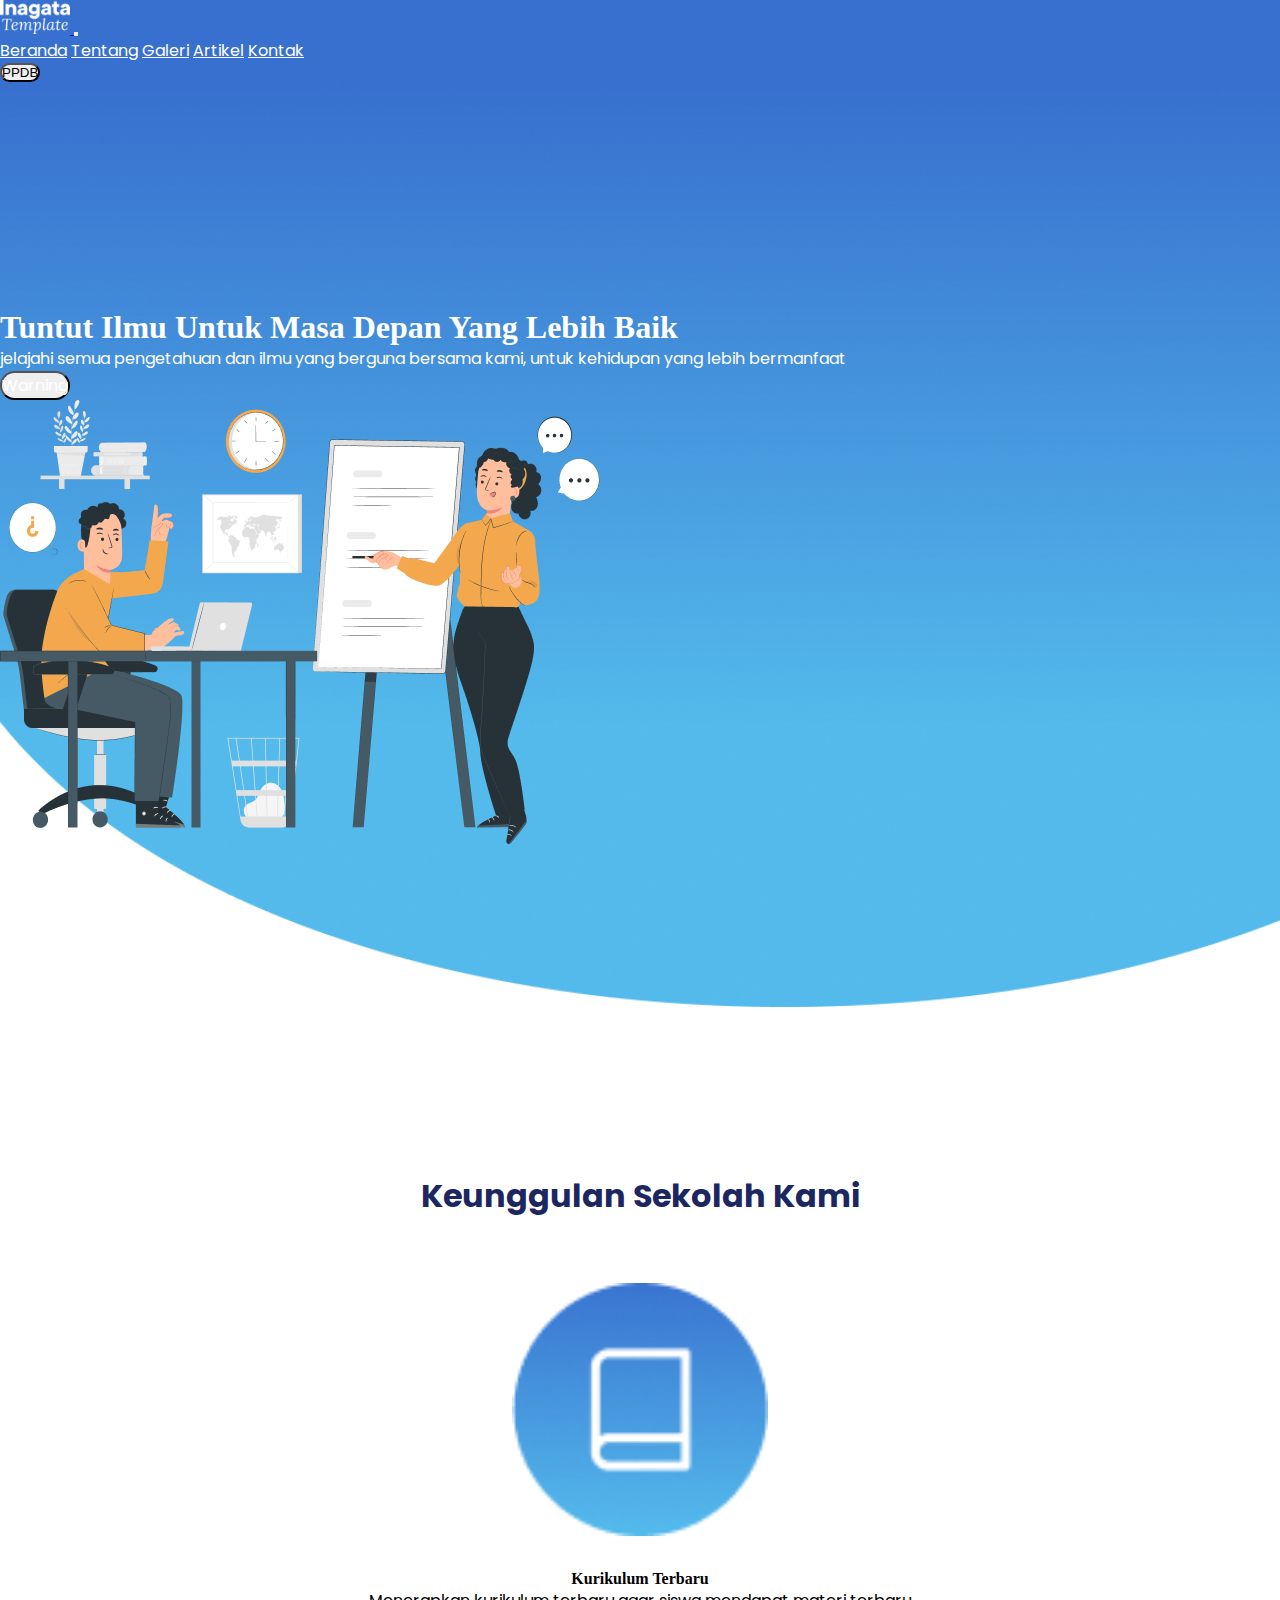
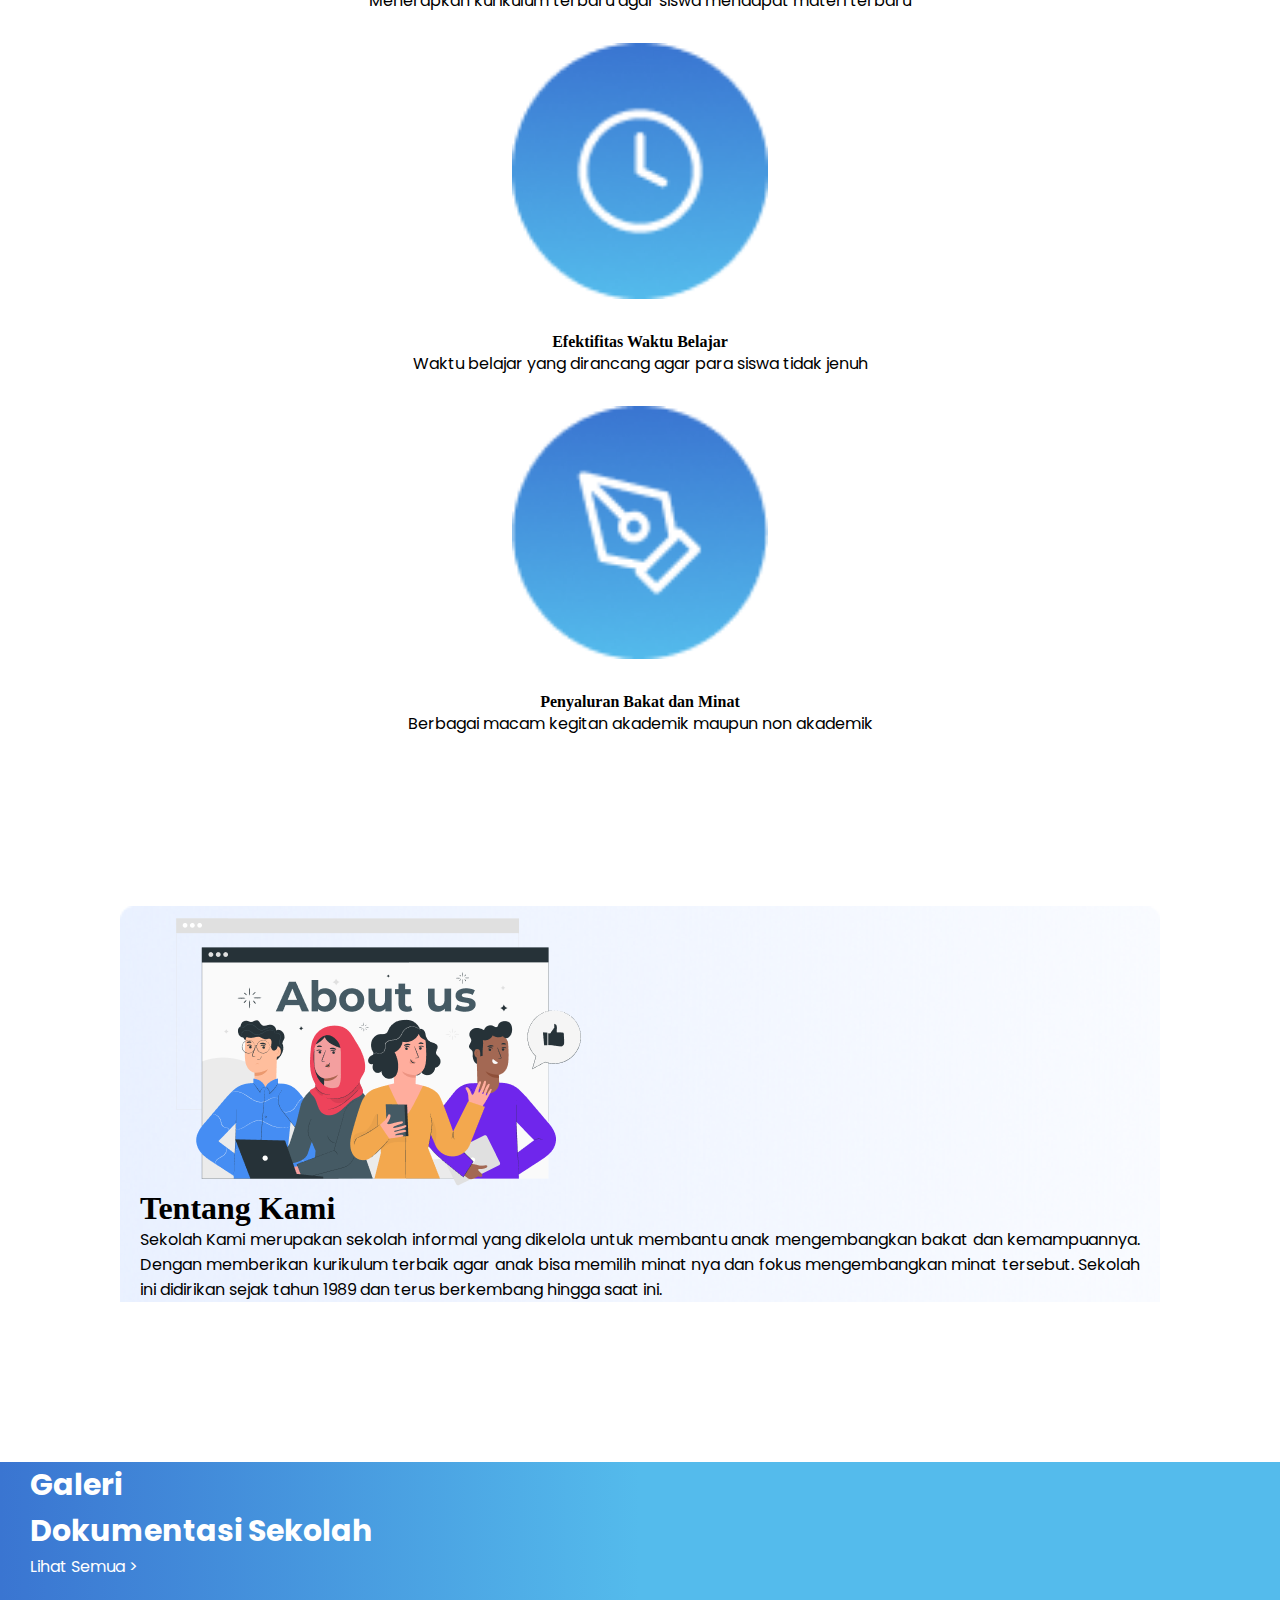
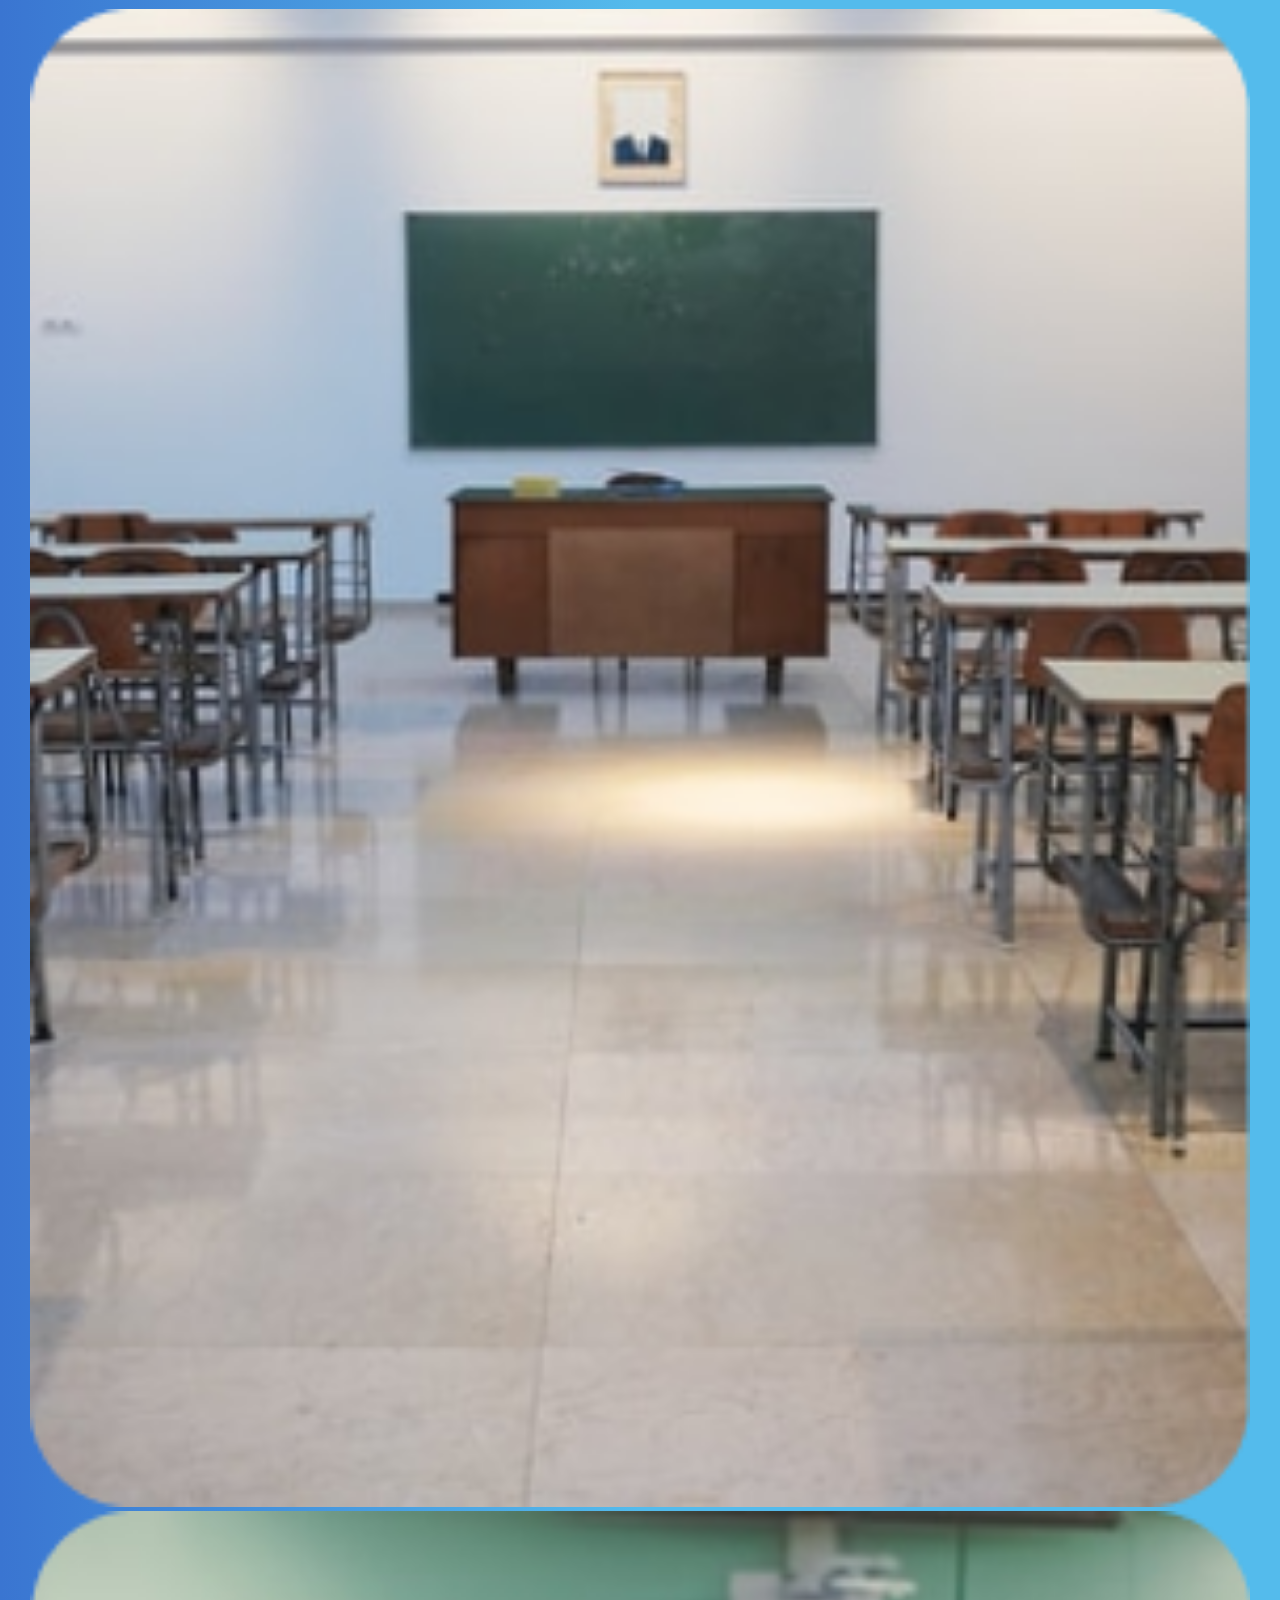
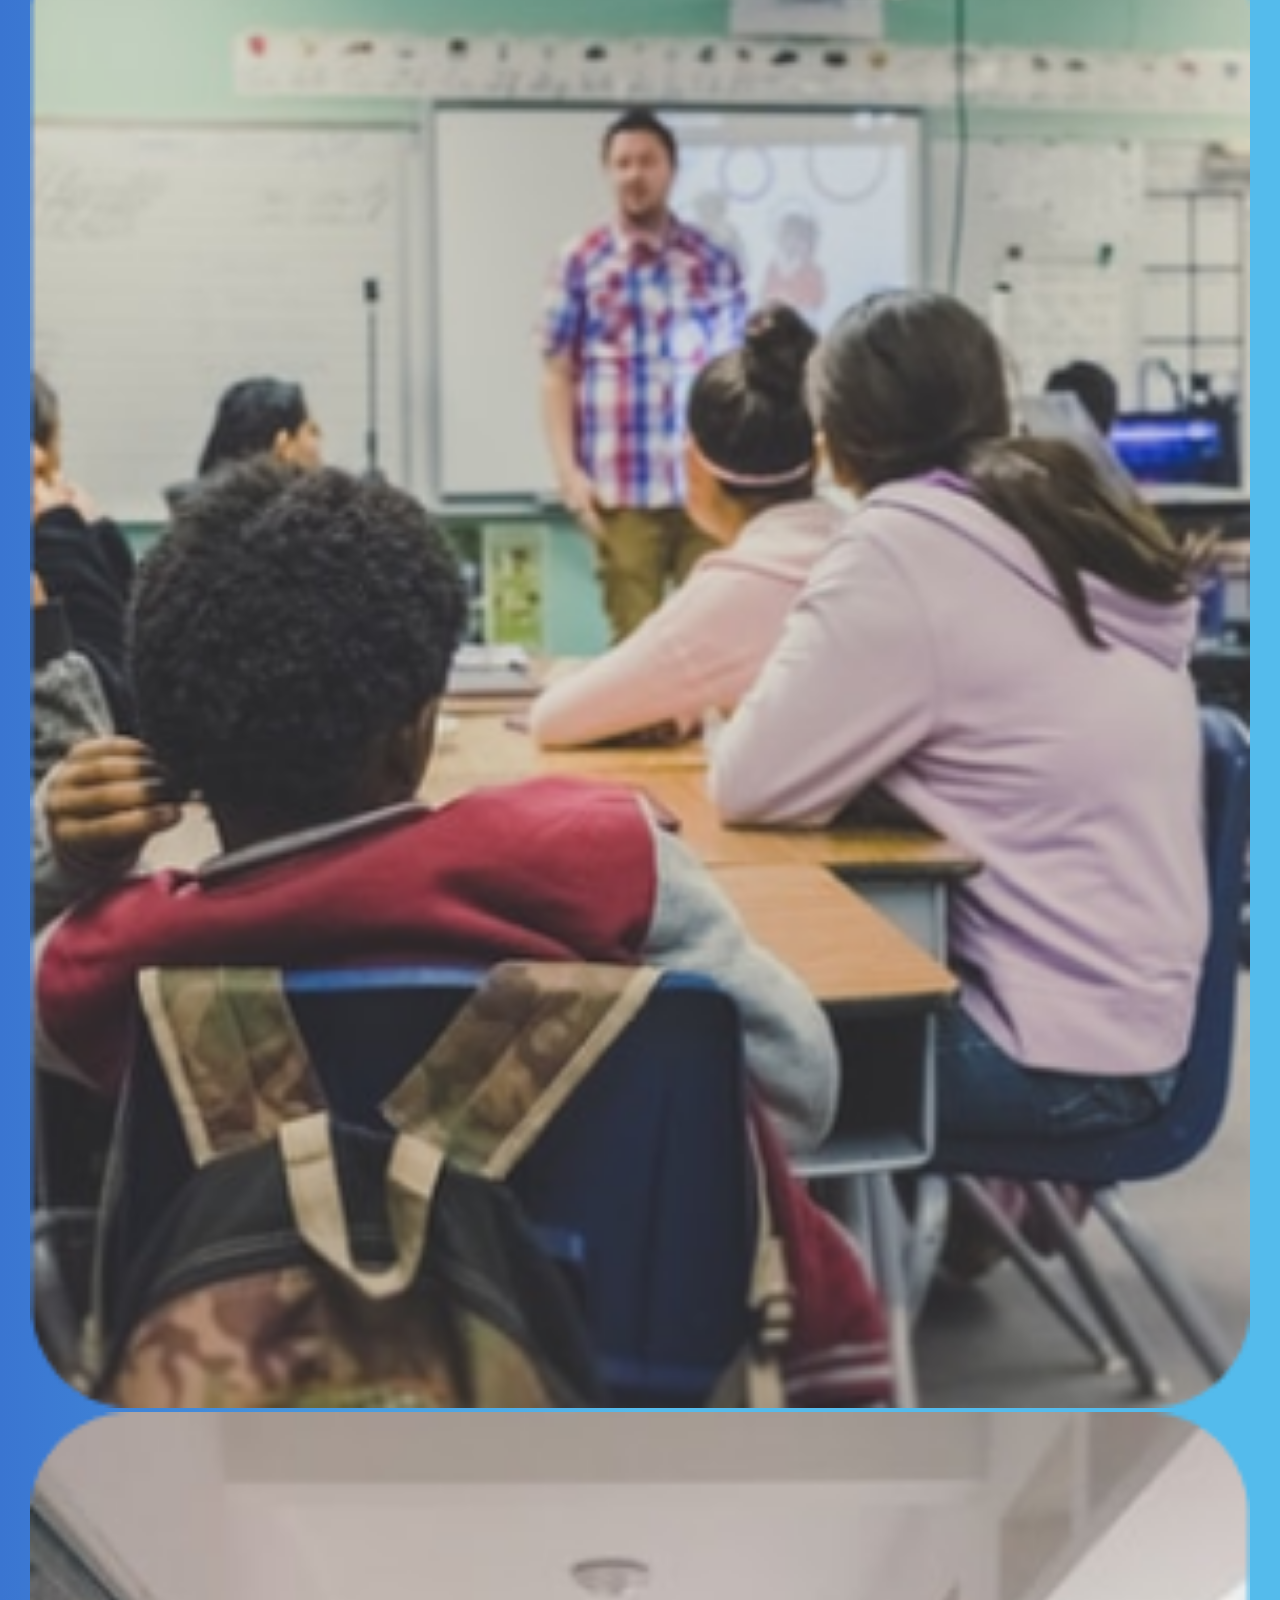
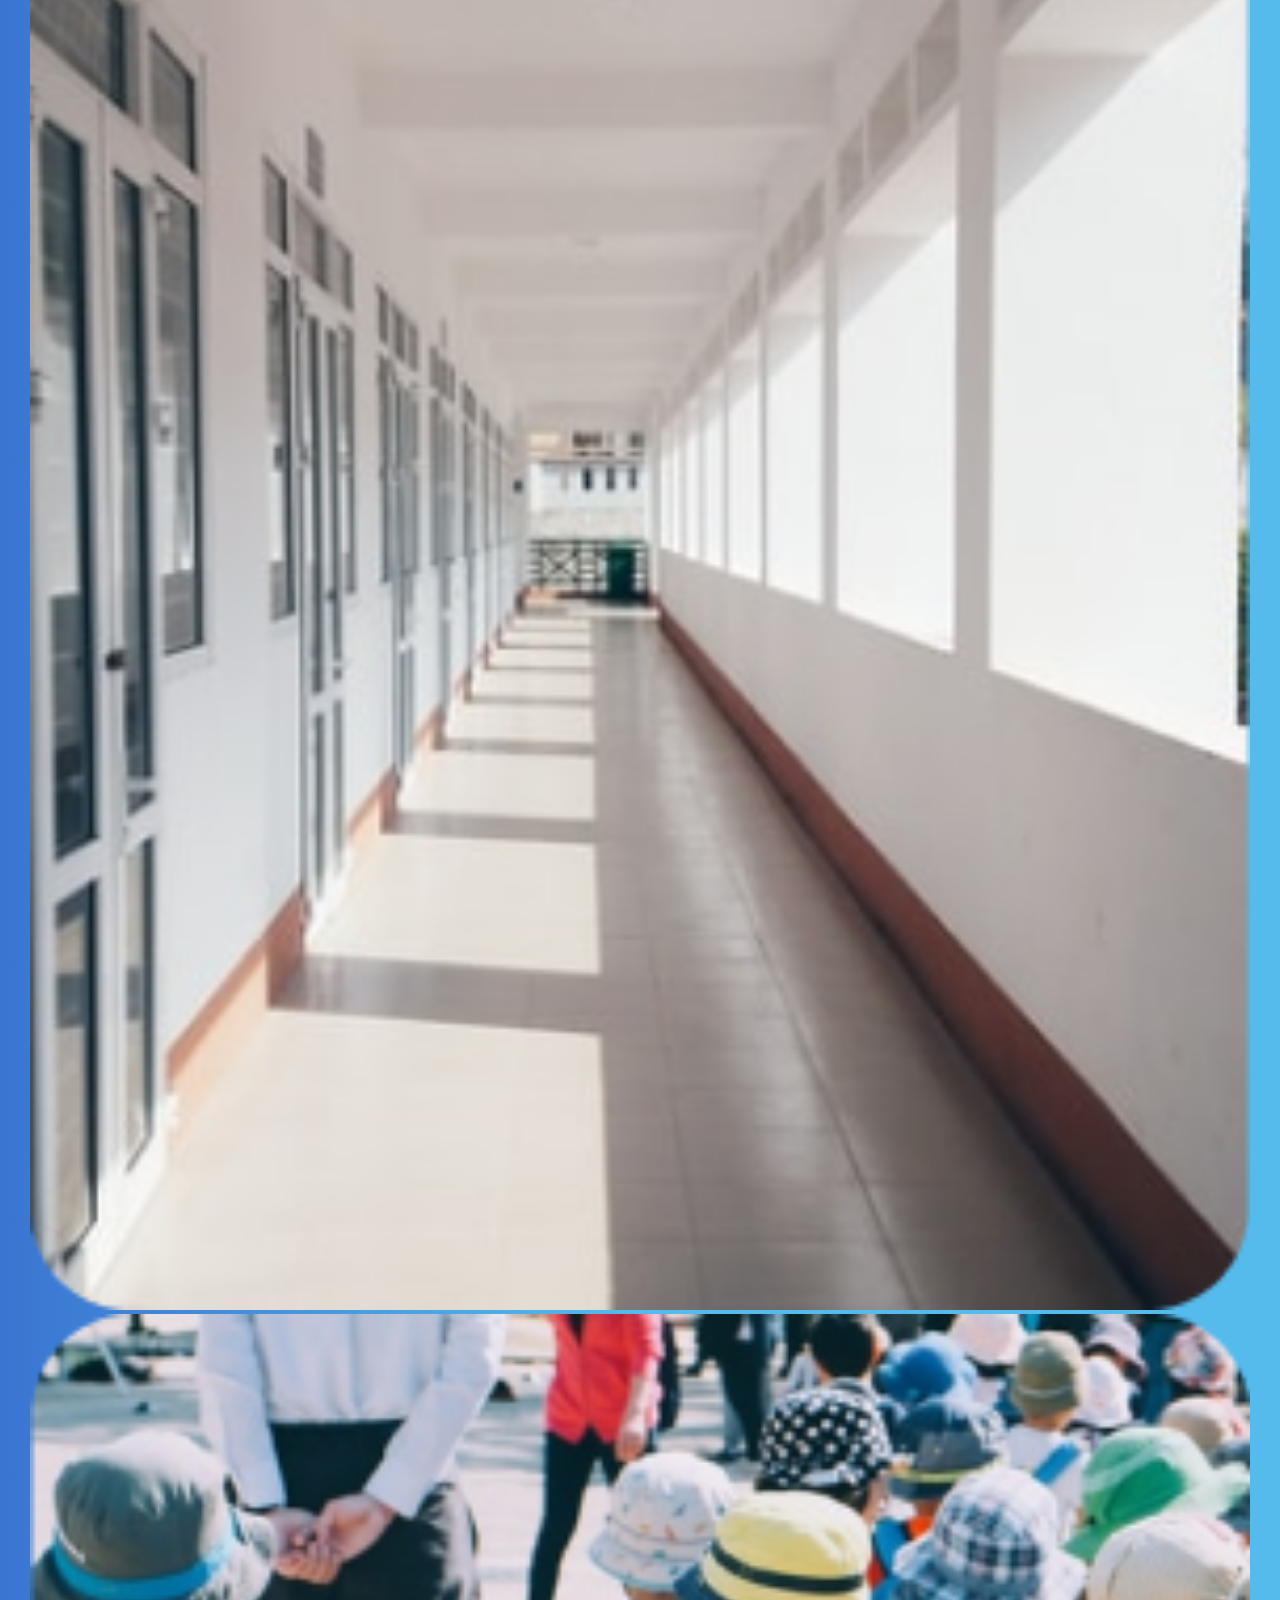
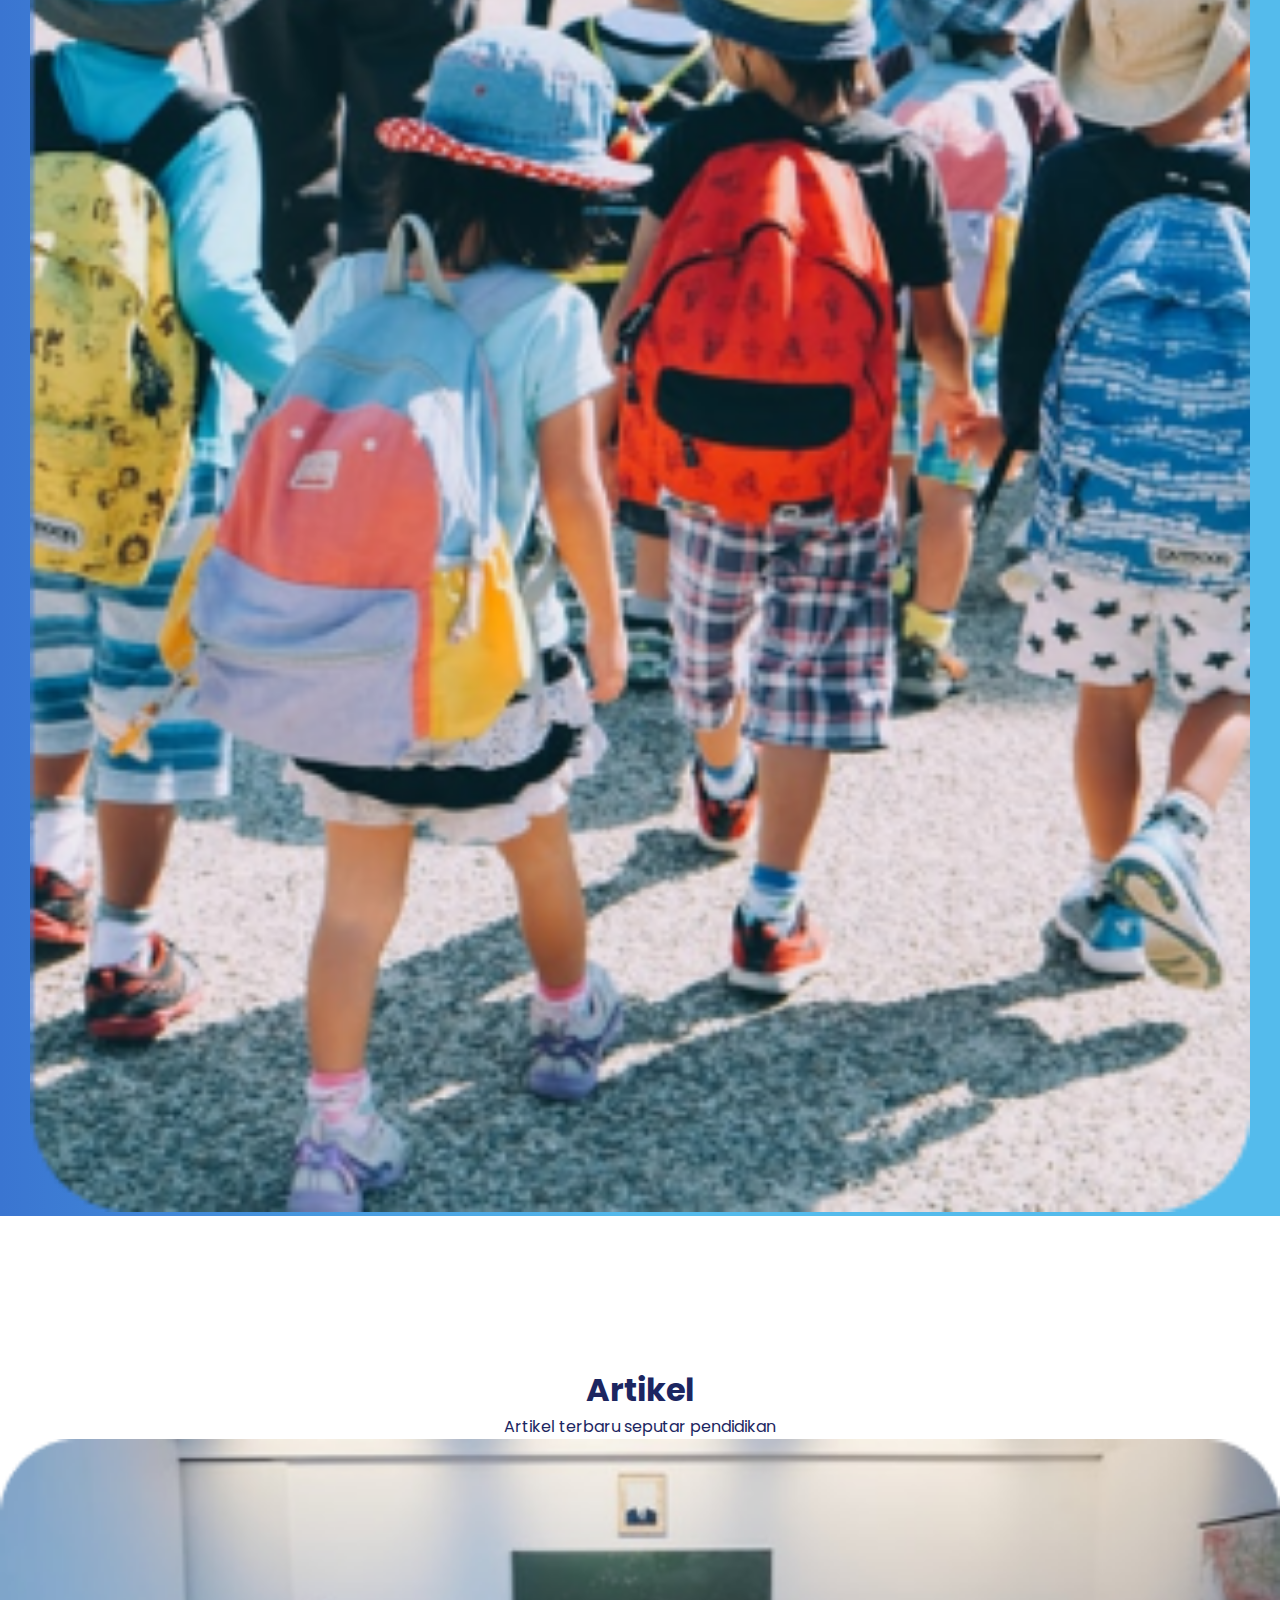
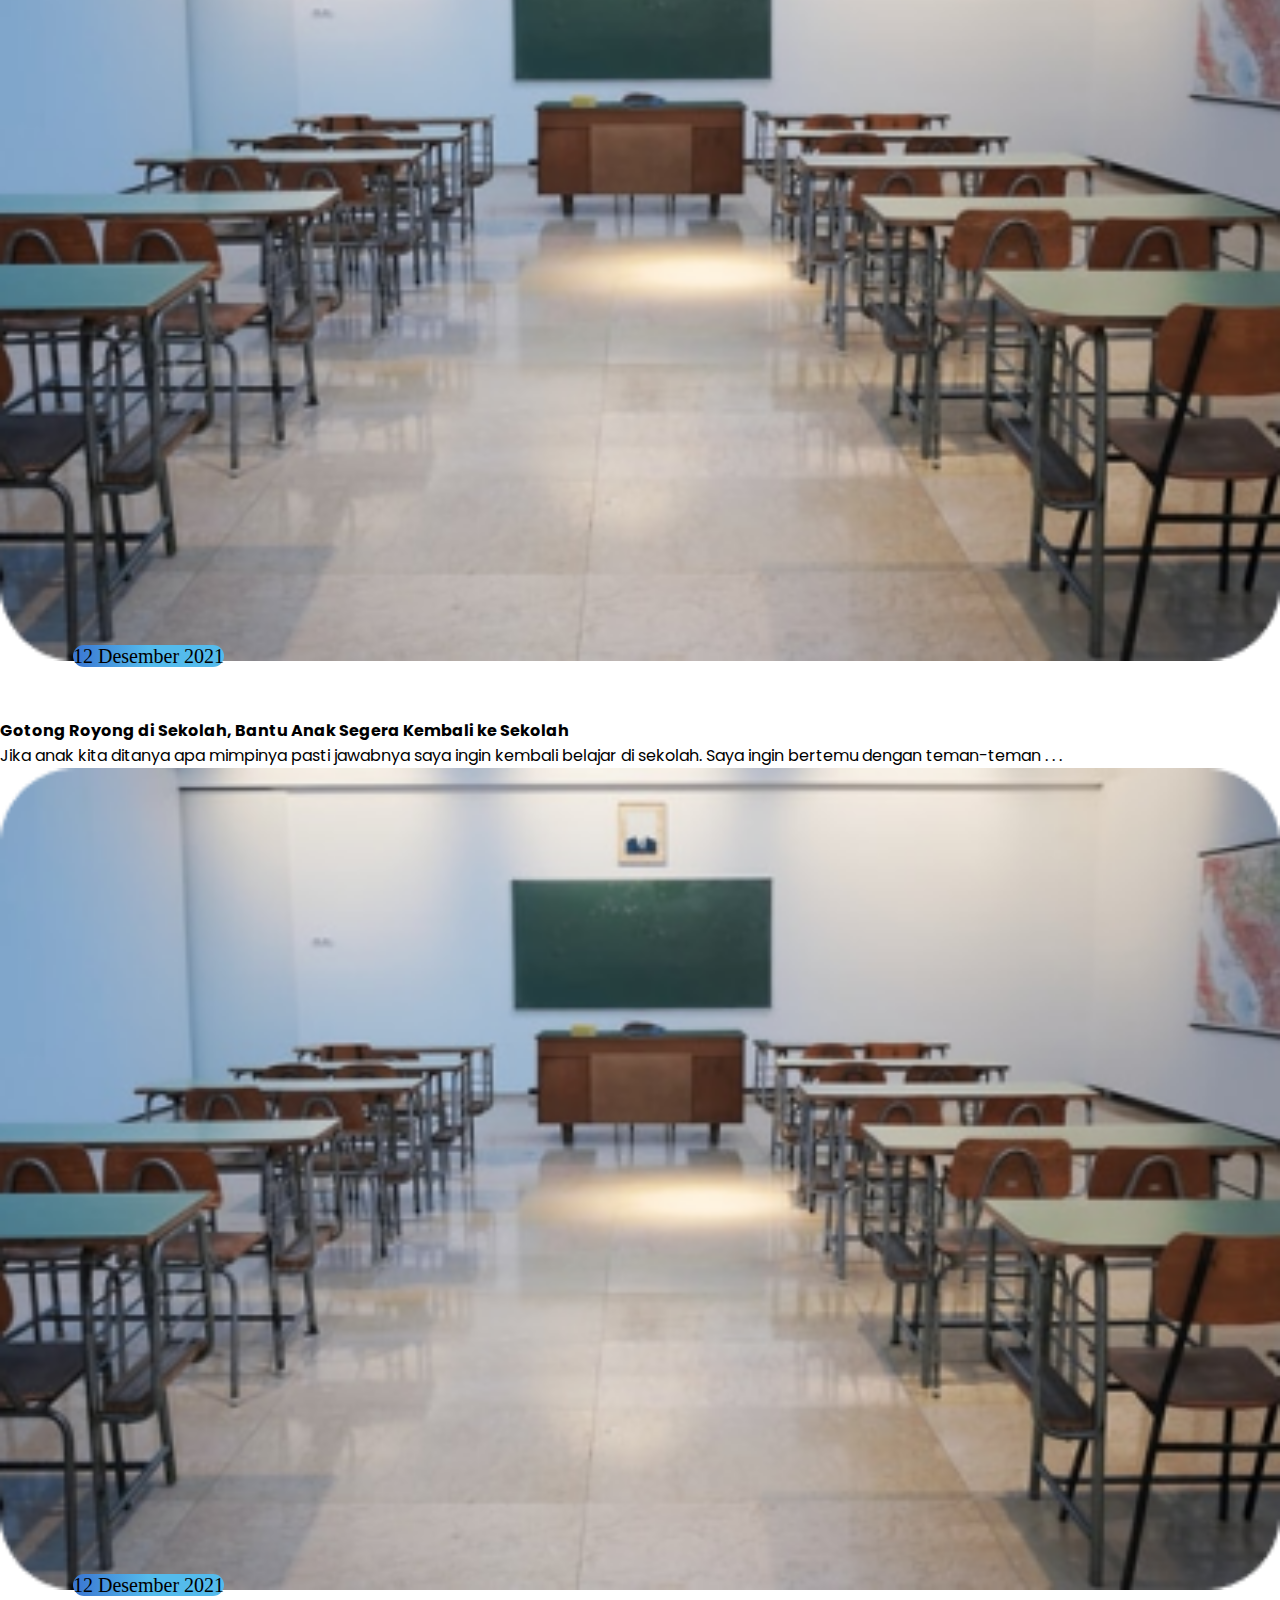
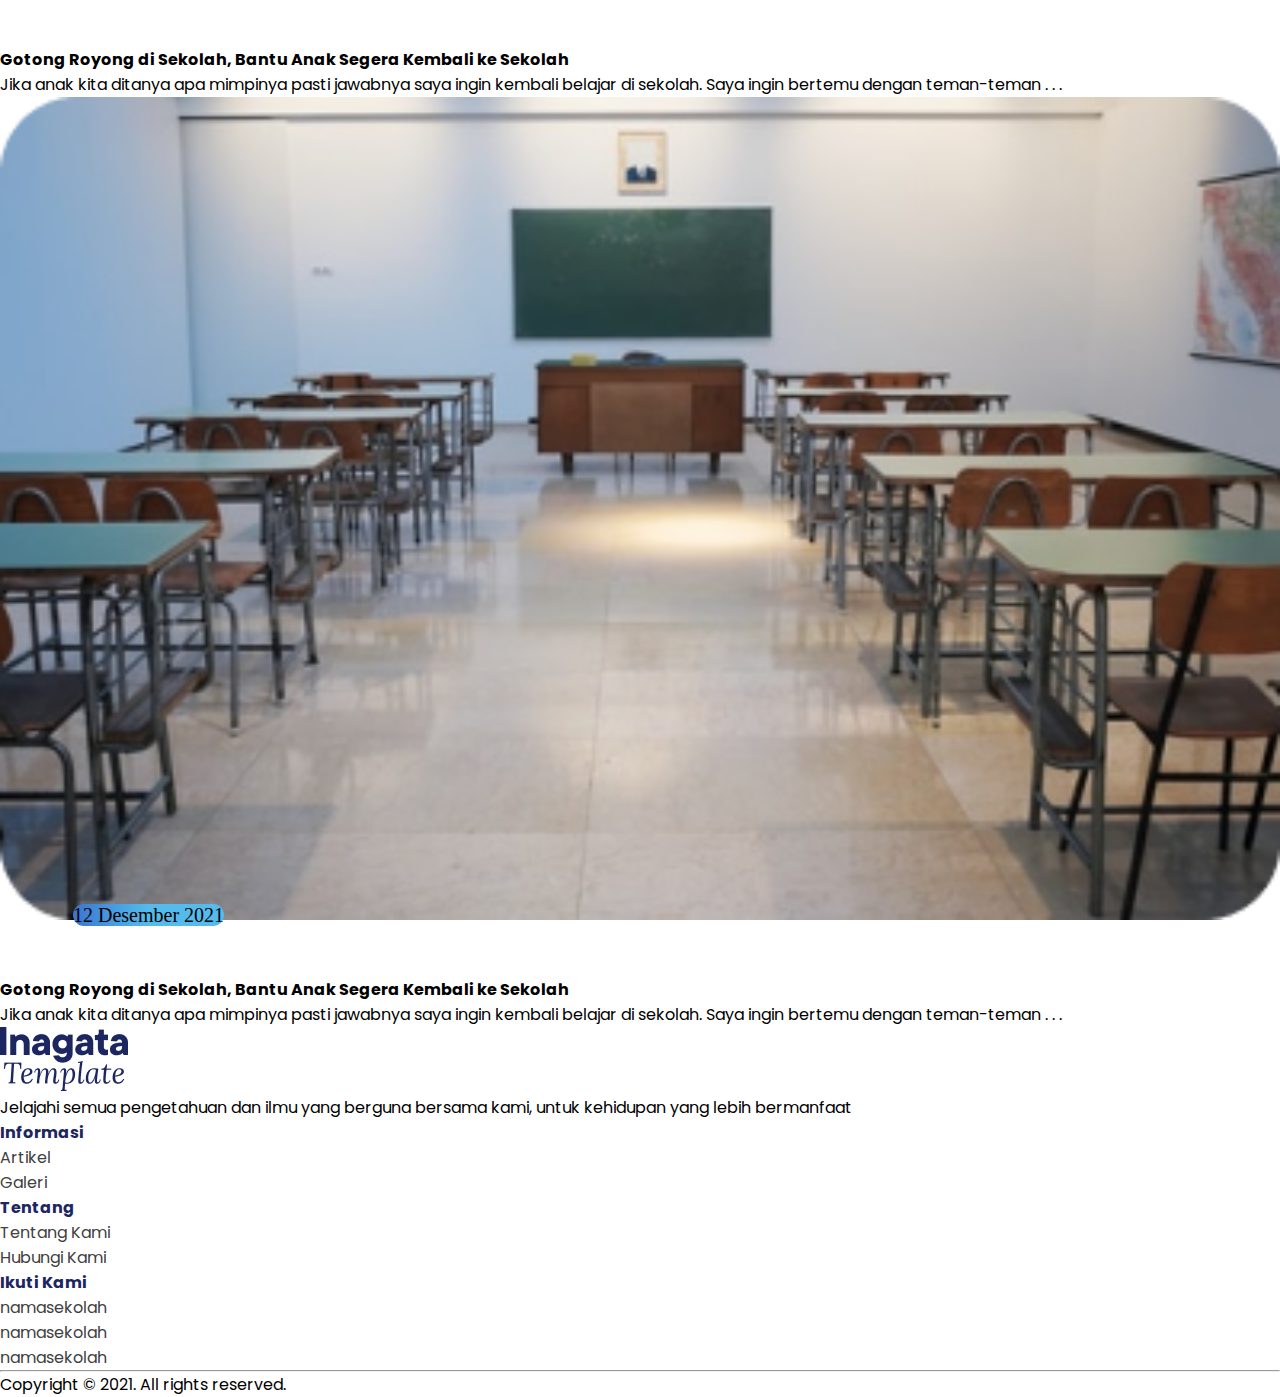
==== index.html @ 7f814ab6 "Add files via upload" ====
<!doctype html>
<html lang="en">
  <head>
    <meta charset="utf-8">
    <meta name="viewport" content="width=device-width, initial-scale=1">
    <title>Slicing 1</title>
    <link href="https://cdn.jsdelivr.net/npm/bootstrap@5.2.2/dist/css/bootstrap.min.css" rel="stylesheet" integrity="sha384-Zenh87qX5JnK2Jl0vWa8Ck2rdkQ2Bzep5IDxbcnCeuOxjzrPF/et3URy9Bv1WTRi" crossorigin="anonymous">
    <link rel="stylesheet" href="assets/css/beranda.css">
  </head>
  <body>
        <nav class="navbar navbar-expand-lg fixed-top">
            <div class="container">
              <a class="navbar-brand" href="#">
                <img src="assets/image/Vector.png" alt="Bootstrap" width="70" height="34">
              </a>
              <button class="navbar-toggler" type="button" data-bs-toggle="collapse" data-bs-target="#navbarNavAltMarkup" aria-controls="navbarNavAltMarkup" aria-expanded="false" aria-label="Toggle navigation">
                <span class="navbar-toggler-icon"></span>
              </button>
              <div class="collapse navbar-collapse mx-auto order-0" id="navbarNavAltMarkup">
                <div class="navbar-nav mx-auto">
                  <a class="nav-link" href="index.html">Beranda</a>
                  <a class="nav-link" href="tentang.html">Tentang</a>
                  <a class="nav-link" href="galeri.html">Galeri</a>
                  <a class="nav-link" href="artikel.html">Artikel</a>
                  <a class="nav-link" href="kontak.html">Kontak</a>
                </div>
                <button type="button" class="btn btn-outline-light">PPDB</button>
              </div>
            </div>
          </nav>
          
          <!-- banner image -->
        <div class="banner-image w-200 vh-150 d-flex justify-content-center align-item-center">
            <div class="content text-center">
                <div class="container text-center">
                    <div class="row">
                      <div class="col">
                        <div class="text">
                          <h1>Tuntut Ilmu Untuk Masa Depan Yang Lebih Baik</h1>
                          <p>jelajahi semua pengetahuan dan ilmu yang berguna bersama kami, untuk kehidupan yang lebih bermanfaat</p>
                        </div>
                        <button type="button" class="btn btn-warning">Warning</button>
                      </div>
                      <div class="col">
                        <img src="assets/image/pana.png" alt="">
                      </div>
                    </div>
                  </div>
            </div>
        </div>

        <!-- keunggulan  -->
        <section class="keunggulan" id="#keunggulan">
            <div class="container">
              <div class="text">
                <h1>Keunggulan Sekolah Kami </h1>
              </div>
              <div class="row">
                <div class="col-4">
                  <img src="assets/image/Frame 18.png" alt="">
                  <h4>Kurikulum Terbaru</h4>
                  <p>Menerapkan kurikulum terbaru agar siswa mendapat materi terbaru </p>
                </div>
                <div class="col-4">
                  <img src="assets/image/Frame 16.png" alt="">
                  <h4>Efektifitas Waktu Belajar</h4>
                  <p>Waktu belajar yang dirancang agar para siswa tidak jenuh</p>
                </div>
                <div class="col-4">
                  <img src="assets/image/Frame 15.png" alt="">
                  <h4>Penyaluran Bakat dan Minat</h4>
                  <p>Berbagai macam kegitan akademik maupun non akademik </p>
                </div>
              </div>
            </div>
          </section>

          <!-- tentang -->
          <section class="tentang">
            <div class="container">
                <div class="card">
                    <div class="card-body">
                      <div class="row">
                        <div class="col">
                            <img src="assets/image/pana2.png" alt="">
                        </div>
                        <div class="col">
                            <h1>Tentang Kami</h1>
                            <p>Sekolah Kami merupakan sekolah informal yang dikelola untuk membantu anak mengembangkan bakat dan kemampuannya. Dengan memberikan kurikulum terbaik agar anak bisa memilih minat nya dan fokus mengembangkan minat tersebut. Sekolah ini didirikan sejak tahun 1989 dan terus berkembang hingga saat ini.</p>
                        </div>
                      </div>
                    </div>
                  </div>
                </div>
            </div>
          </section>

          <!-- galeri -->
          <section class="galeri">
            <div class="card">
              <div class="card-body">
                <div class="container">
                  <div class="row">
                <h1>Galeri</h1>
                  <div class="col-auto me-auto"><h2>Dokumentasi Sekolah</h2></div>
                <div class="col-auto"><a href="#">Lihat Semua ></a></div>
              </div>
                  <div class="row">
                  <div class="col-3">
                    <div class="card-box">
                      <img src="assets/image/photo1.png" alt="">
                    </div>
                  </div>
                  <div class="col-3">
                    <div class="card-box">
                      <img src="assets/image/photo2.png" alt="">
                    </div>
                  </div>
                  <div class="col-3">
                    <div class="card-box">
                      <img src="assets/image/photo3.png" alt="">
                    </div>
                  </div>
                  <div class="col-3">
                    <div class="card-box">
                      <img src="assets/image/photo4.png" alt="">
                    </div>
                  </div>
                </div>
              </div>
            </div>
          </section>

          <!-- artikel -->
          <section class="artikel">
            <div class="card">
              <div class="card-body">
                <div class="text">
                  <h1>Artikel</h1>
                  <p>Artikel terbaru seputar pendidikan</p>
                </div>
                <div class="container text-left">
                  <div class="row align-items-start">
                    <div class="col">
                      <img src="assets/image/sekolah.png" alt="">
                      <span class="badge">12 Desember 2021</span>
                      <h4>Gotong Royong di Sekolah, Bantu Anak Segera Kembali ke Sekolah</h4>
                      <p>Jika anak kita ditanya apa mimpinya pasti jawabnya saya ingin kembali belajar di sekolah. Saya ingin bertemu dengan teman-teman . . .</p>
                    </div>
                    <div class="col">
                      <img src="assets/image/sekolah.png" alt="">
                      <span class="badge">12 Desember 2021</span>
                      <h4>Gotong Royong di Sekolah, Bantu Anak Segera Kembali ke Sekolah</h4>
                      <p>Jika anak kita ditanya apa mimpinya pasti jawabnya saya ingin kembali belajar di sekolah. Saya ingin bertemu dengan teman-teman . . .</p>
                    </div>
                    <div class="col">
                      <img src="assets/image/sekolah.png" alt="">
                      <span class="badge">12 Desember 2021</span>
                      <h4>Gotong Royong di Sekolah, Bantu Anak Segera Kembali ke Sekolah</h4>
                      <p>Jika anak kita ditanya apa mimpinya pasti jawabnya saya ingin kembali belajar di sekolah. Saya ingin bertemu dengan teman-teman . . .</p>
                    </div>
                  </div>
                </div>
              </div>
            </div>
          </section>

          <!-- footer -->
          <footer class="bd-footer py-4 py-md-5 mt-5 bg-light">
            <div class="container py-4 py-md-5 px-4 px-md-3">
              <div class="row">
                <div class="col-lg-3 mb-3">
                  <a class="d-inline-flex align-items-center mb-2 link-dark text-decoration-none" href="/" aria-label="Bootstrap">
                    <img src="assets/image/Vector2.png" alt="">
                  </a>
                  <p>Jelajahi semua pengetahuan dan ilmu yang berguna bersama kami, untuk kehidupan yang lebih bermanfaat</p>
                </div>
                <div class="col-md-2 col-lg-2 col-xl-2 mx-auto mt-3">
                  <h4 class="mb-4 font-weight-bold" style="font-family: 'Poppins', sans-serif;  color: #1C2661;">Informasi</h4>
                  <p>
                    <a href="berita.html" class="text" style="text-decoration: none; color: #404040;">Artikel</a>
                  </p>
                  <p>
                    <a href="galery.html" class="text" style="text-decoration: none; color: #404040;">Galeri</a>
                  </p>
                </div>
                <div class="col-md-2 col-lg-2 col-xl-2 mx-auto mt-3">
                  <h4 class="mb-4 font-weight-bold" style="font-family: 'Poppins', sans-serif;  color: #1C2661;">Tentang</h4>
                  <p>
                    <a href="tentang_kita.html" class="text" style="text-decoration: none; color: #404040;">Tentang Kami</a>
                  </p>
                  <p>
                    <a href="kontak.html" class="text" style="text-decoration: none; color: #404040;">Hubungi Kami</a>
                  </p>
                </div>
                <div class="col-md-4 col-lg-3 col-xl-3 mx-auto mt-3">
                  <h4 class="mb-4 font-weight-bold" style="font-family: 'Poppins', sans-serif;  color: #1C2661;">Ikuti Kami</h4>
                  <p>
                    <a href="kontak.html" class="text" style="text-decoration: none; color: #404040;"><i class="fa-brands fa-facebook-f"></i>namasekolah</a>
                  </p>
                  <p>
                    <a href="kontak.html" class="text" style="text-decoration: none; color: #404040;">namasekolah</a>
                  </p>
                  <p>
                    <a href="kontak.html" class="text" style="text-decoration: none; color: #404040;">namasekolah</a>
                  </p>
                  
                </div>
                <hr class="mb-3">
                <div class="row d-flex justify-content-center text-center">
                  <div>
                    <p>Copyright © <span class="far fa-copyright"></span><span> 2021. All rights reserved. </span></p>
                  </div>
                </div>
              </div>
          </footer>





    <script src="https://cdn.jsdelivr.net/npm/bootstrap@5.2.2/dist/js/bootstrap.bundle.min.js" integrity="sha384-OERcA2EqjJCMA+/3y+gxIOqMEjwtxJY7qPCqsdltbNJuaOe923+mo//f6V8Qbsw3" crossorigin="anonymous"></script>
  </body>
</html>
---- assets/css/beranda.css ----
@import url('https://fonts.googleapis.com/css2?family=Poppins&display=swap');
@import url('https://fonts.googleapis.com/css2?family=Poppins:wght@500&display=swap');

* {
    margin: 0;
    padding: 0;
}

.navbar {
    background-color: #3870CF;
}

.navbar-nav a {
    color: white;
    font-family: 'Poppins', sans-serif;
}

.btn {
    border-radius: 23px;
}

.banner-image {
    background-image: url(../image/banner.png);
    background-size: cover;
}

.banner-image .content {
    padding: 227px 0 158px;
}

.banner-image .content .row {
    color: white;
    text-align: left;
}

.banner-image .content .row .btn {
    font-size: medium;
    font-family: 'Poppins', sans-serif;
    color: white;
}

.keunggulan {
    padding: 150px 0px 150px;
}

.keunggulan .text {
    text-align: center;
    color: #1C2661;
    font-weight: 500;
    font-family: 'Poppins', sans-serif;
    padding: 15px 0px 33px;
}

.keunggulan .row .col-4 {
    text-align: center;
}

.keunggulan .row .col-4 img {
    margin: 30px;
    width: 20%;
}

.tentang .card {
    background-image: url(../image/Rectangle2.png);
    background-size: cover;
    border: none;
    margin: 0px 120px 100px;
}

.tentang .row {
    margin: 20px;
}

.tentang .row .col img {
    margin: 0px 36px 0px;
}

.tentang .row .col p {
    text-align: justify;
}

.galeri {
    background: linear-gradient(to right, #3A75D1, #54BBEC, #54BBEC); 
    margin-top: 10em;
}

.galeri .row h1, h2 {
    color: #ffffff;
    font-family: 'Poppins', sans-serif;
    font-size: 30px;
}

.galeri .row a {
    text-decoration: none;
    font-family: 'Poppins', sans-serif;
    color: #ffffff;
}

.galeri .row a:hover {
    color: #1C2661;
}

.galeri .row {
    margin: 30px;
}

.galeri .row .col-3 img {
    width: 100%;
}

.galeri .card-box img:hover {
    transform: scale(1.1);
}

.galeri .card {
    background: none;
}

.artikel {
    margin: 150px 0px 0px;
}

.artikel .card {
    border: none;
}

.artikel .text {
    text-align: center;
    color: #1C2661;
    font-family: 'Poppins', sans-serif;
}

.artikel .row .col img {
    width: 100%;
    margin: 0px 0px 30px;
}

.artikel .row .col h4, p {
    font-family: 'Poppins', sans-serif;
}

.artikel .row .badge {
    background: linear-gradient(to right, #3A75D1, #54BBEC, #54BBEC); 
    border-radius: 20px;
    font-size: 20px;
    position: relative;
    top: -50px;
    left: 73px;
}

.footer .row .mb-2 {
    text-decoration: none;
}

/* media queries */
@media only screen and (min-width: 768px) and (max-width: 991px){
    .section-padding {
        width: 100%;
    }
}

@media only screen and (max-width: 767px){

    .banner-image .content .row img {
        /* width: 120%; */
        /* display: flex;
        margin-top: 150%;
        margin-right: 500%; */
        width: 130%;
        margin: auto;
    }

    .keunggulan .row .col-4 img {
        width: 70px;
    }

    .keunggulan .row div {
        padding: 10px;
        width: 500px;
        height: 250px;
        display: flex;
        align-items: center;
        flex-direction: column;
    }

    .tentang .card {
        margin: 0px 26px 0px;
    }

    .tentang .card-body .row .col img {
        width: 319px;
        align-items: center;
    } 

    .galeri .card-body .row .col-3 {
        padding: 10px;
        width: 500px;
        height: 270px;
        display: flex;
        align-items: center;
        flex-direction: column;
    }

    .galeri .card-body .row .col-3 img {
        width: 200px;
    }

    .artikel .card-body .row .col .badge {
        left: 24px;
    }


}

@media only screen and (min-width: 1590px) {
    .banner{
        background-image: url();
    }

    .banner-img{
        display: block;
    }
}
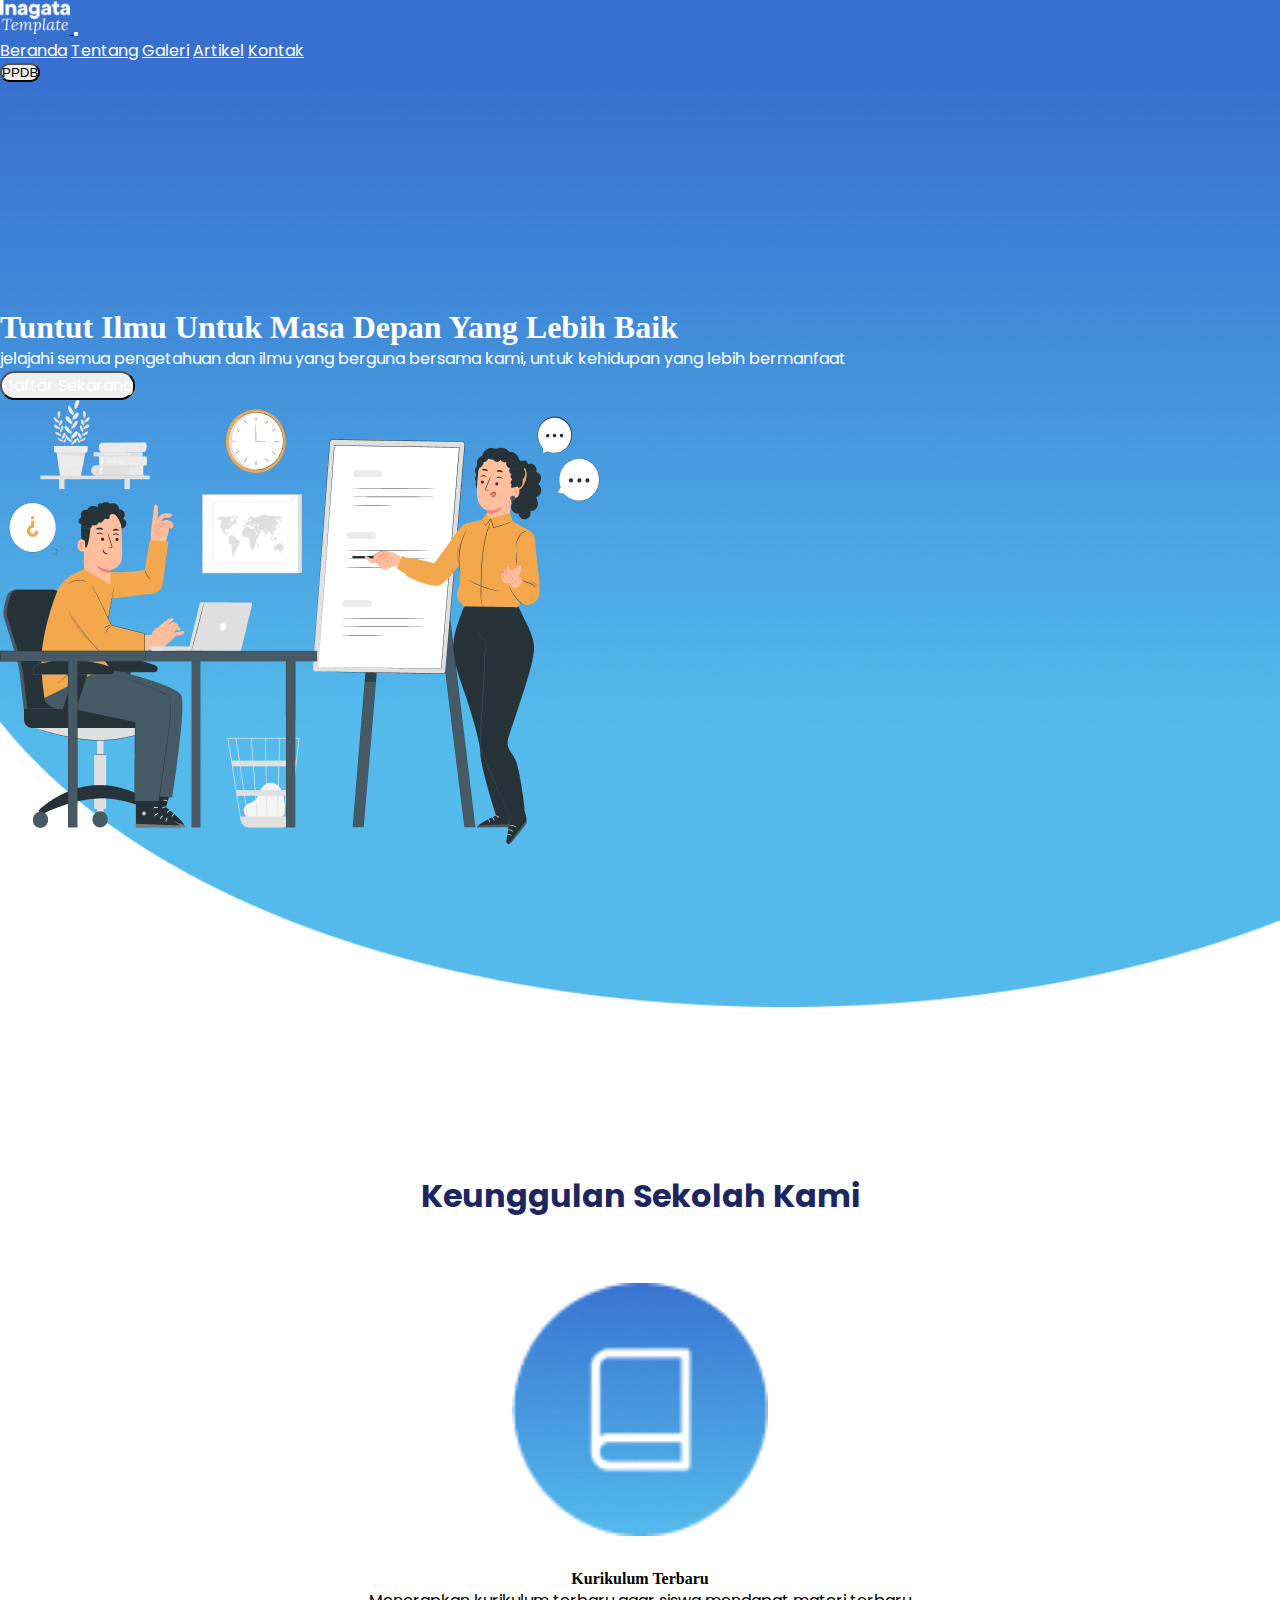
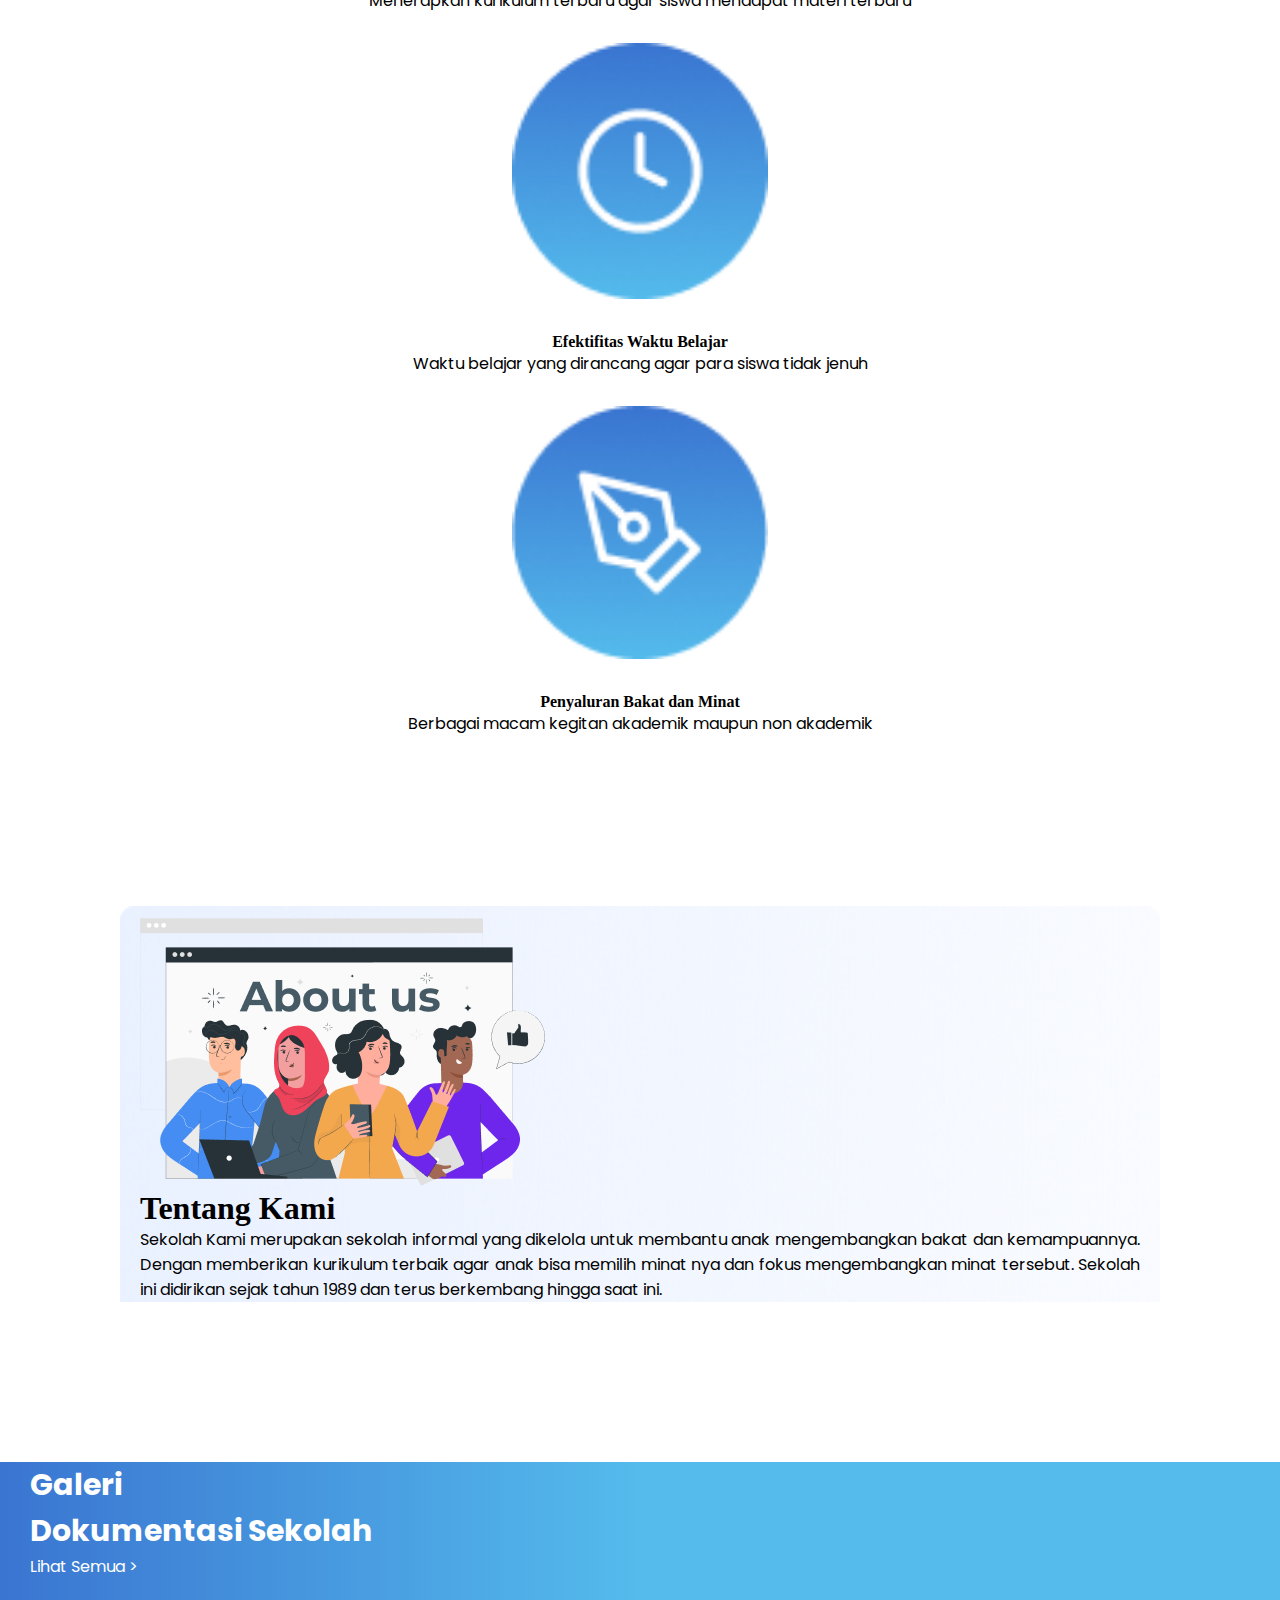
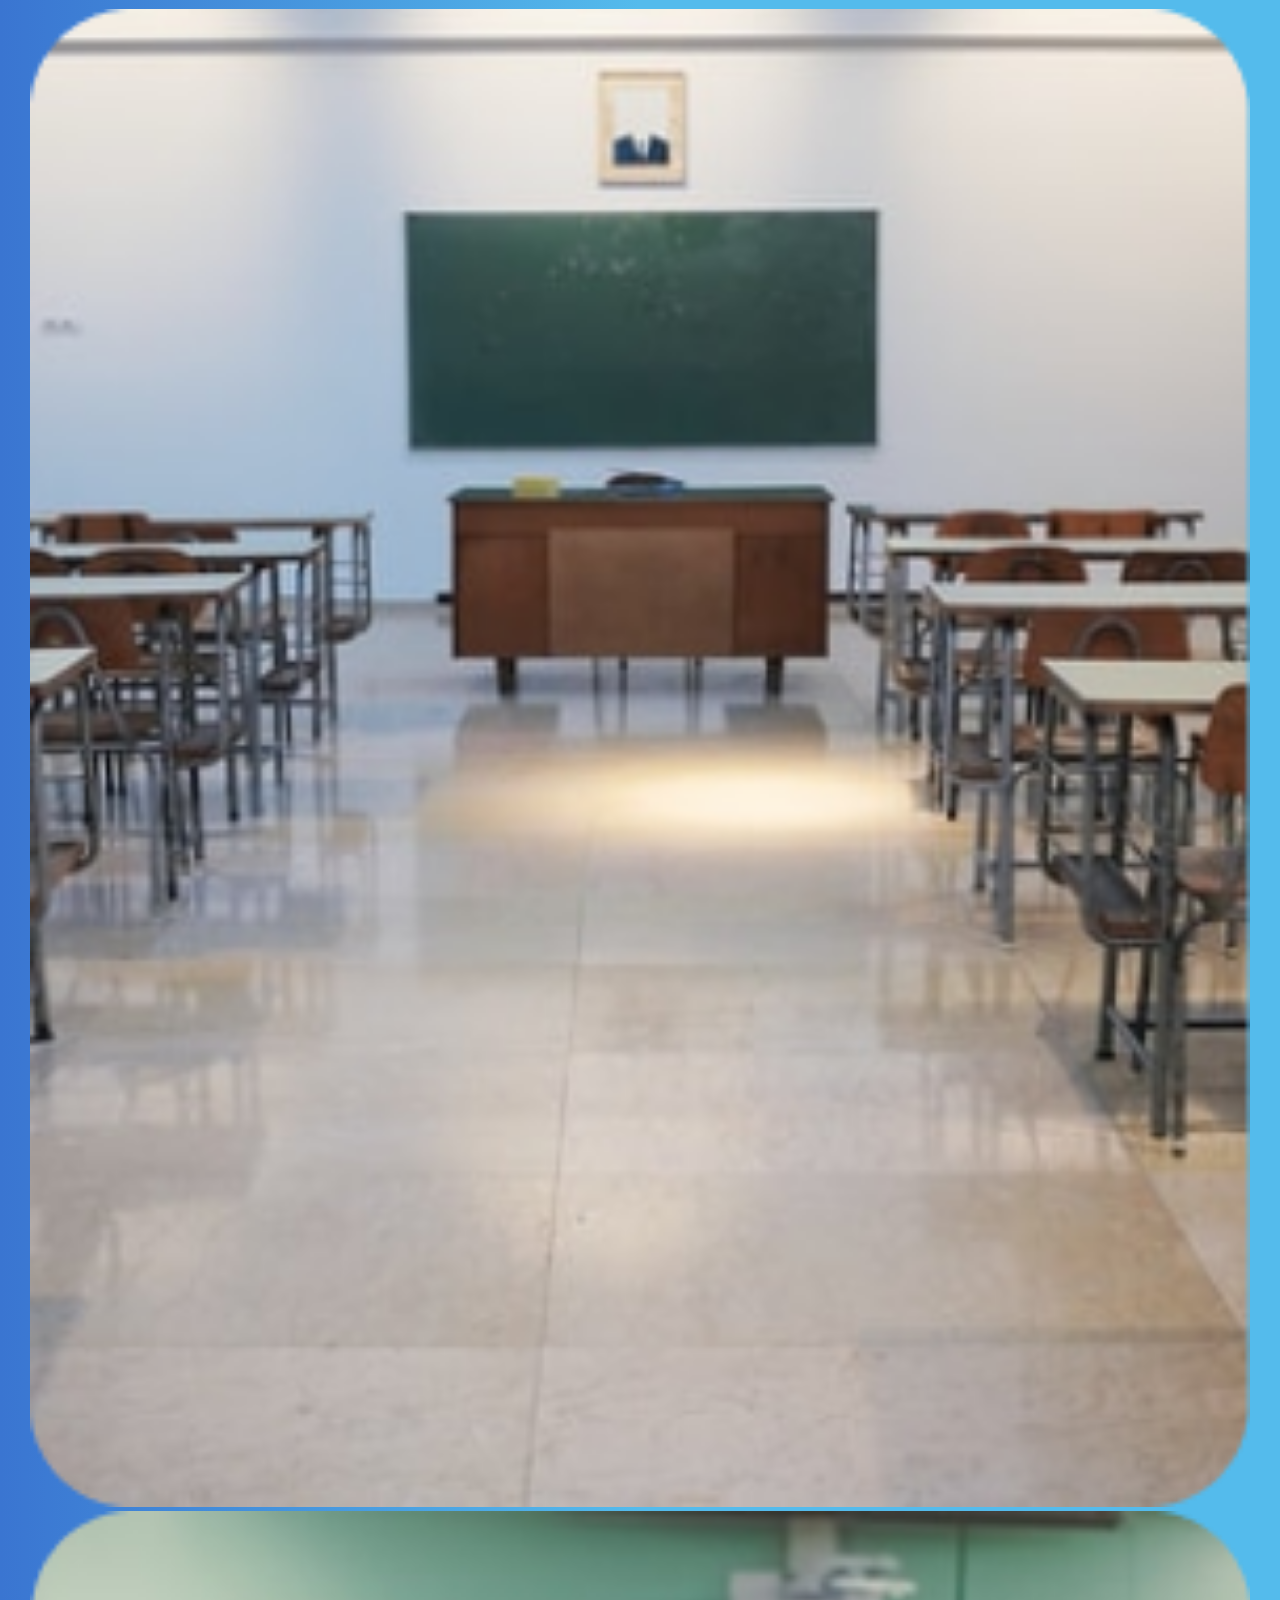
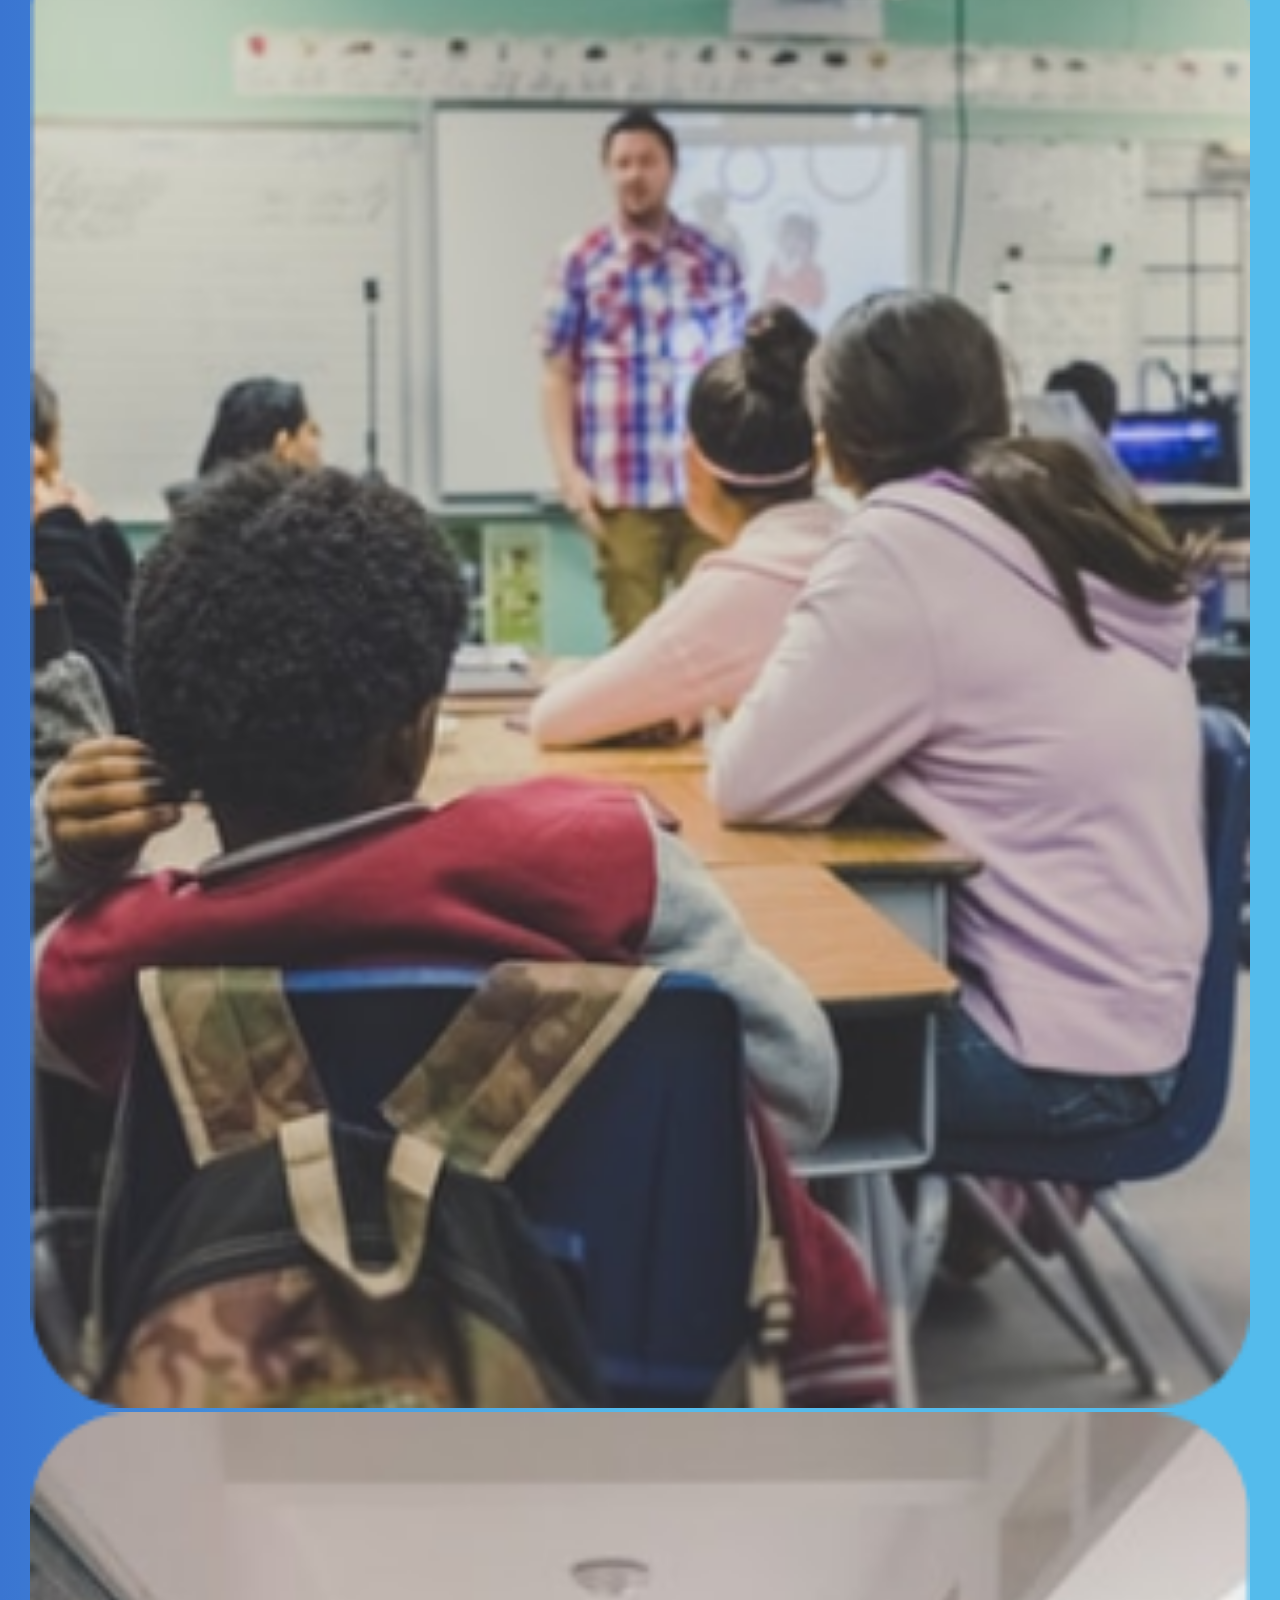
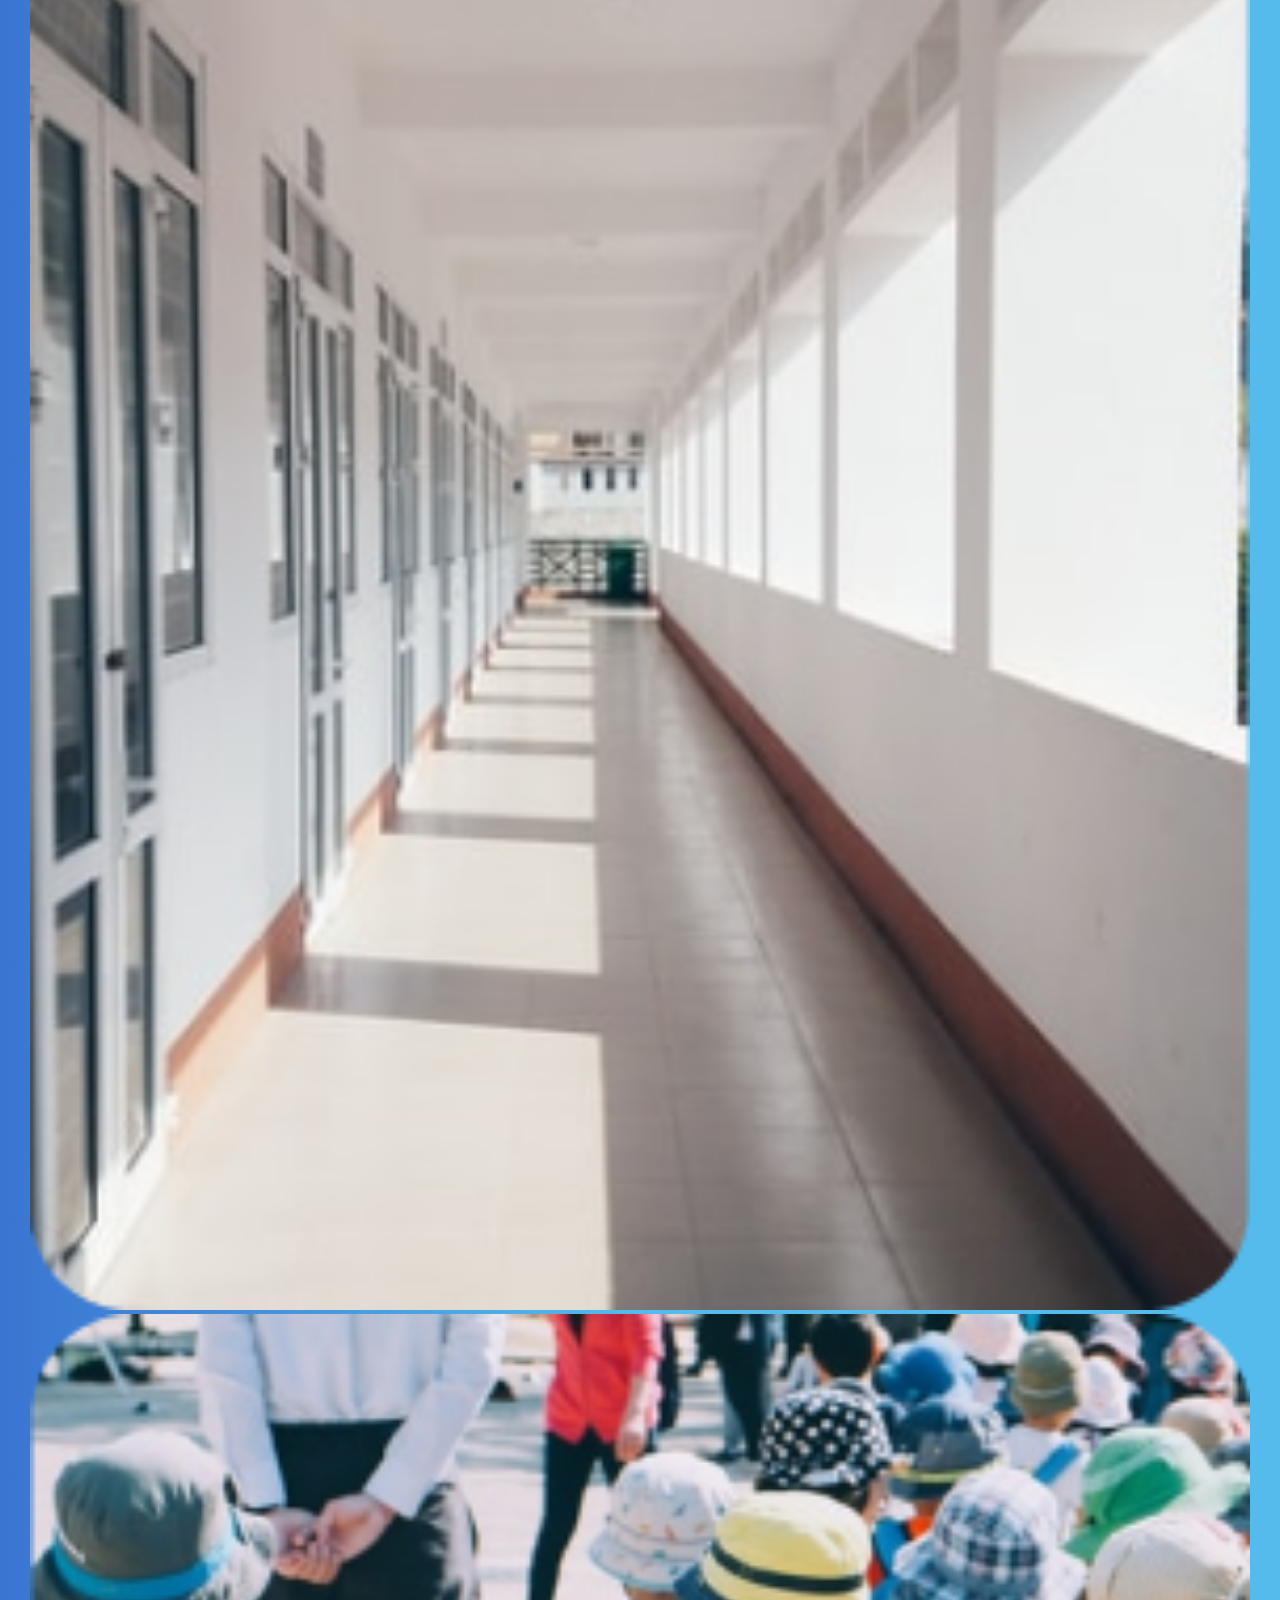
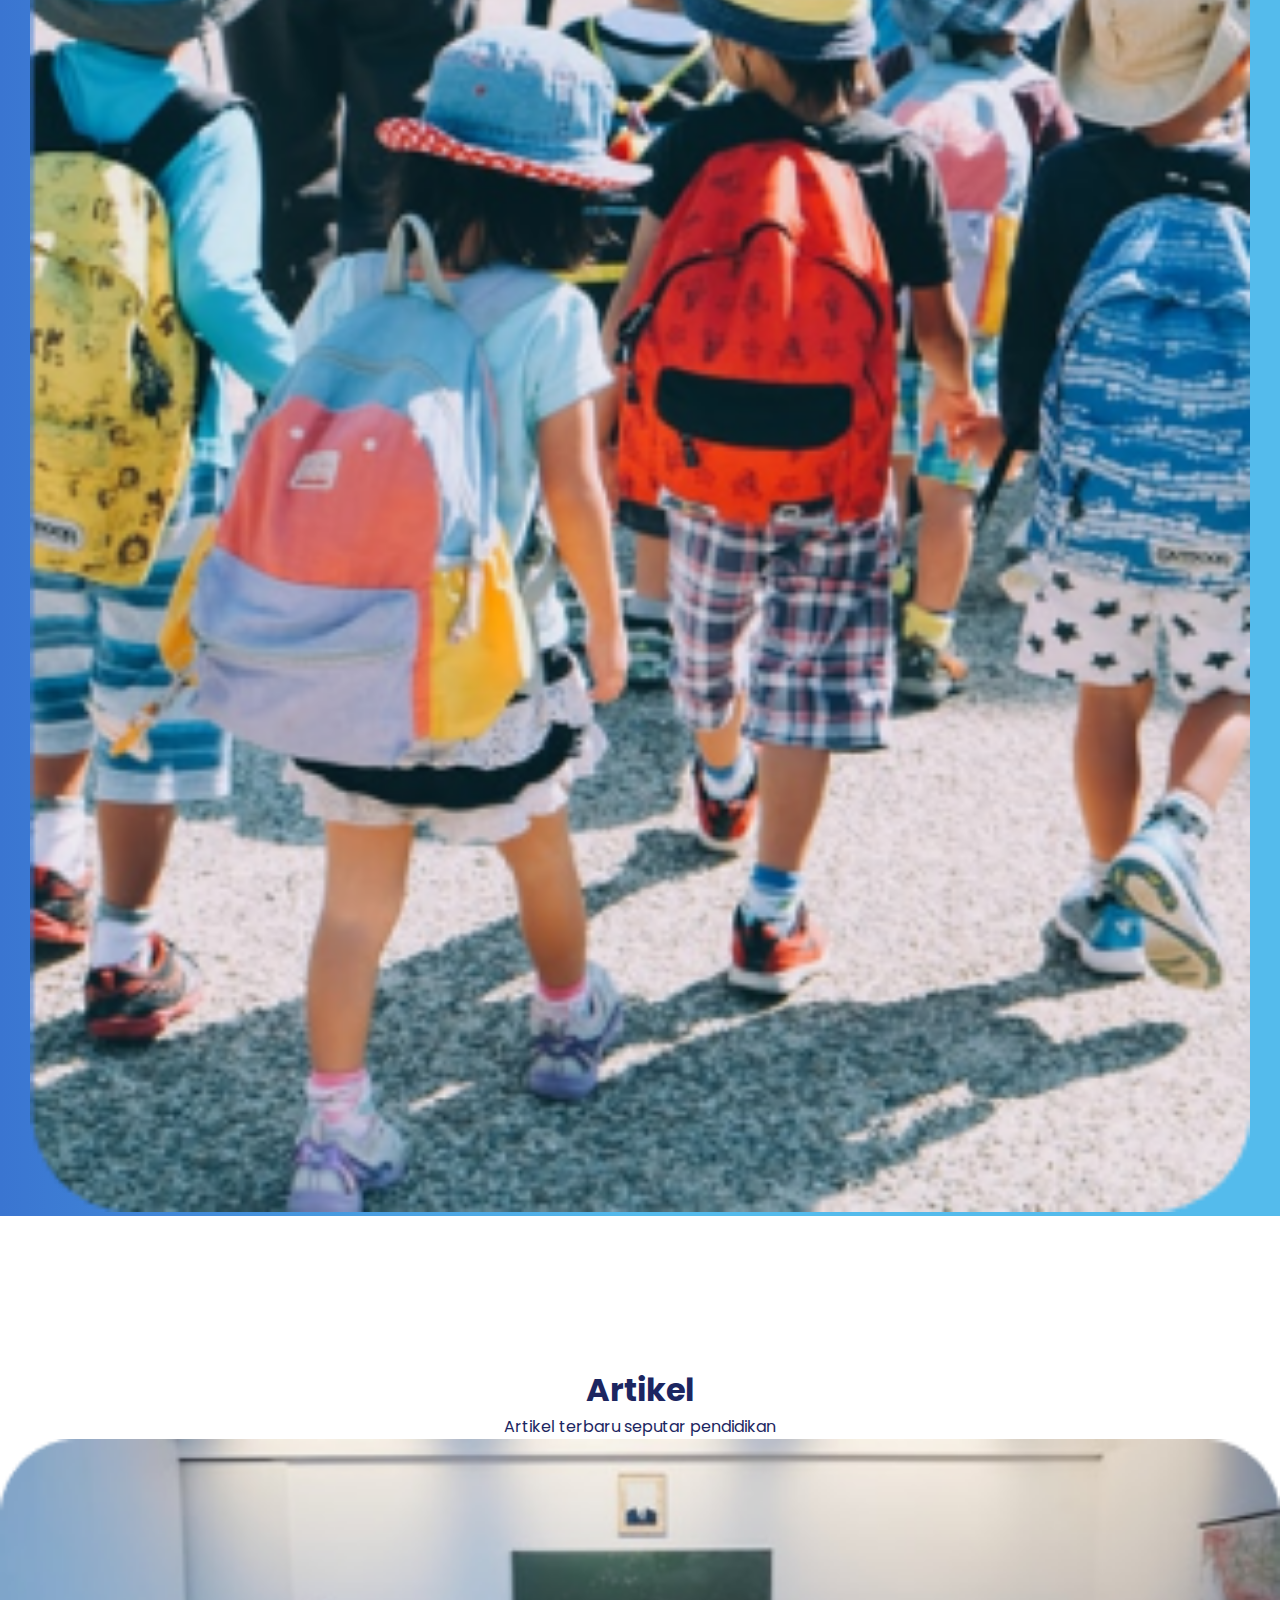
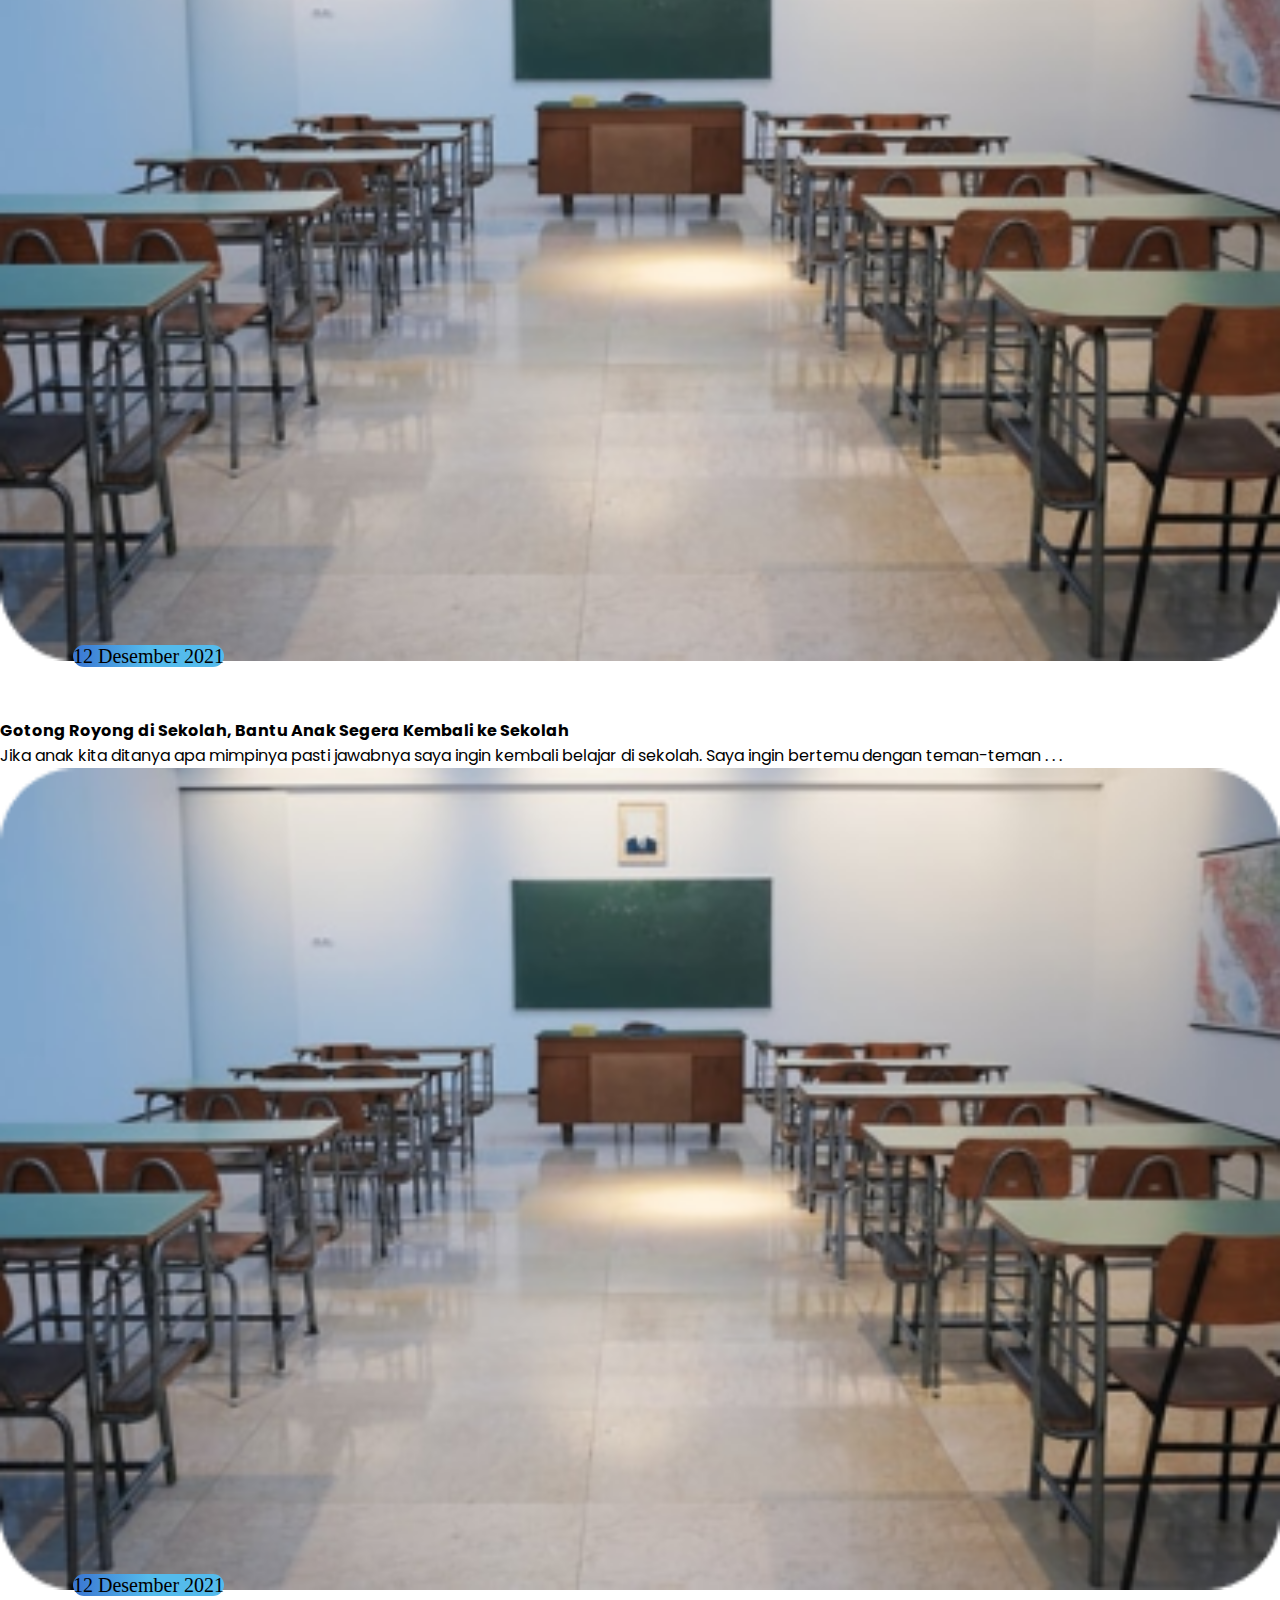
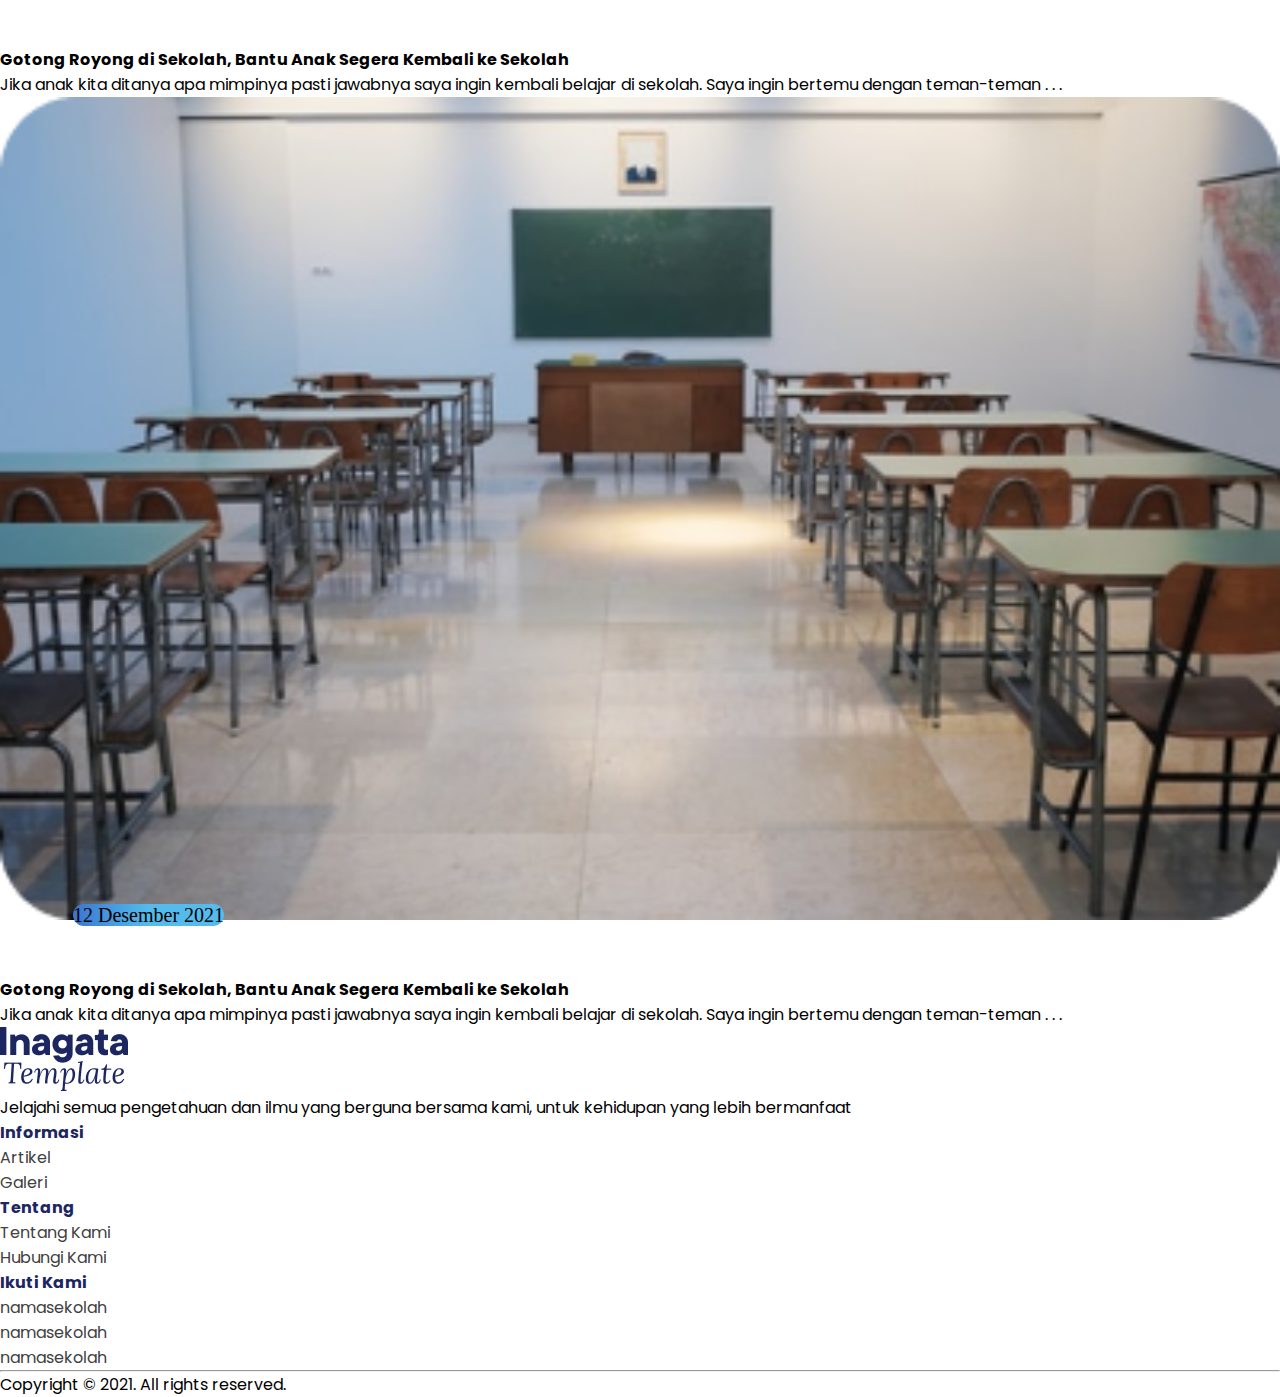
==== commit 0f5e08f2: "Update index.html" ====
--- a/index.html
+++ b/index.html
@@ -39,7 +39,7 @@
                           <h1>Tuntut Ilmu Untuk Masa Depan Yang Lebih Baik</h1>
                           <p>jelajahi semua pengetahuan dan ilmu yang berguna bersama kami, untuk kehidupan yang lebih bermanfaat</p>
                         </div>
-                        <button type="button" class="btn btn-warning">Warning</button>
+                        <button type="button" class="btn btn-warning">Daftar Sekarang</button>
                       </div>
                       <div class="col">
                         <img src="assets/image/pana.png" alt="">
@@ -215,10 +215,6 @@
               </div>
           </footer>
 
-
-
-
-
     <script src="https://cdn.jsdelivr.net/npm/bootstrap@5.2.2/dist/js/bootstrap.bundle.min.js" integrity="sha384-OERcA2EqjJCMA+/3y+gxIOqMEjwtxJY7qPCqsdltbNJuaOe923+mo//f6V8Qbsw3" crossorigin="anonymous"></script>
   </body>
-</html>+</html>
--- a/assets/css/beranda.css
+++ b/assets/css/beranda.css
@@ -72,7 +72,7 @@
 }
 
 .tentang .row .col img {
-    margin: 0px 36px 0px;
+    margin: auto;
 }
 
 .tentang .row .col p {
@@ -184,12 +184,14 @@
     }
 
     .tentang .card {
-        margin: 0px 26px 0px;
-    }
-
-    .tentang .card-body .row .col img {
-        width: 319px;
+        margin: 0px -11px 0px;
+    }
+
+    .tentang .row .col img {
+        width: 306px;
         align-items: center;
+        display: flex;
+        flex-direction: column;
     } 
 
     .galeri .card-body .row .col-3 {
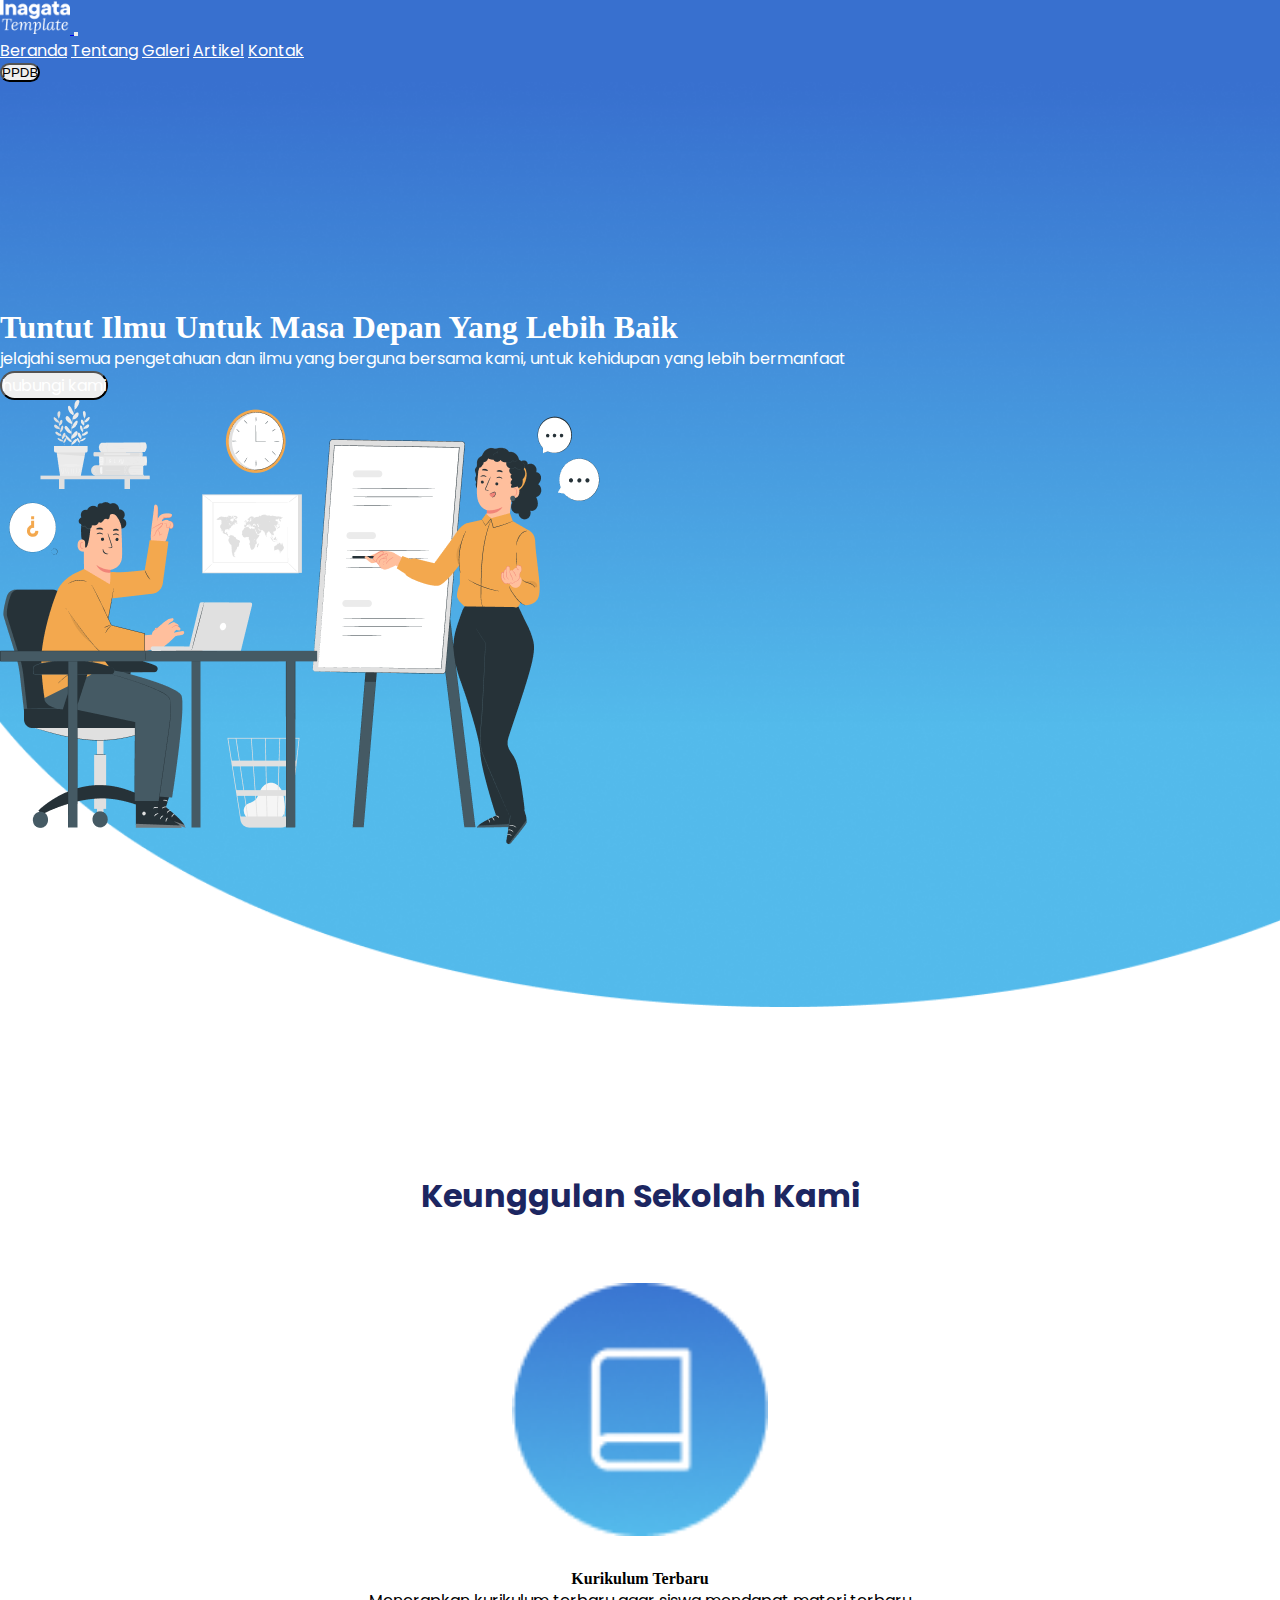
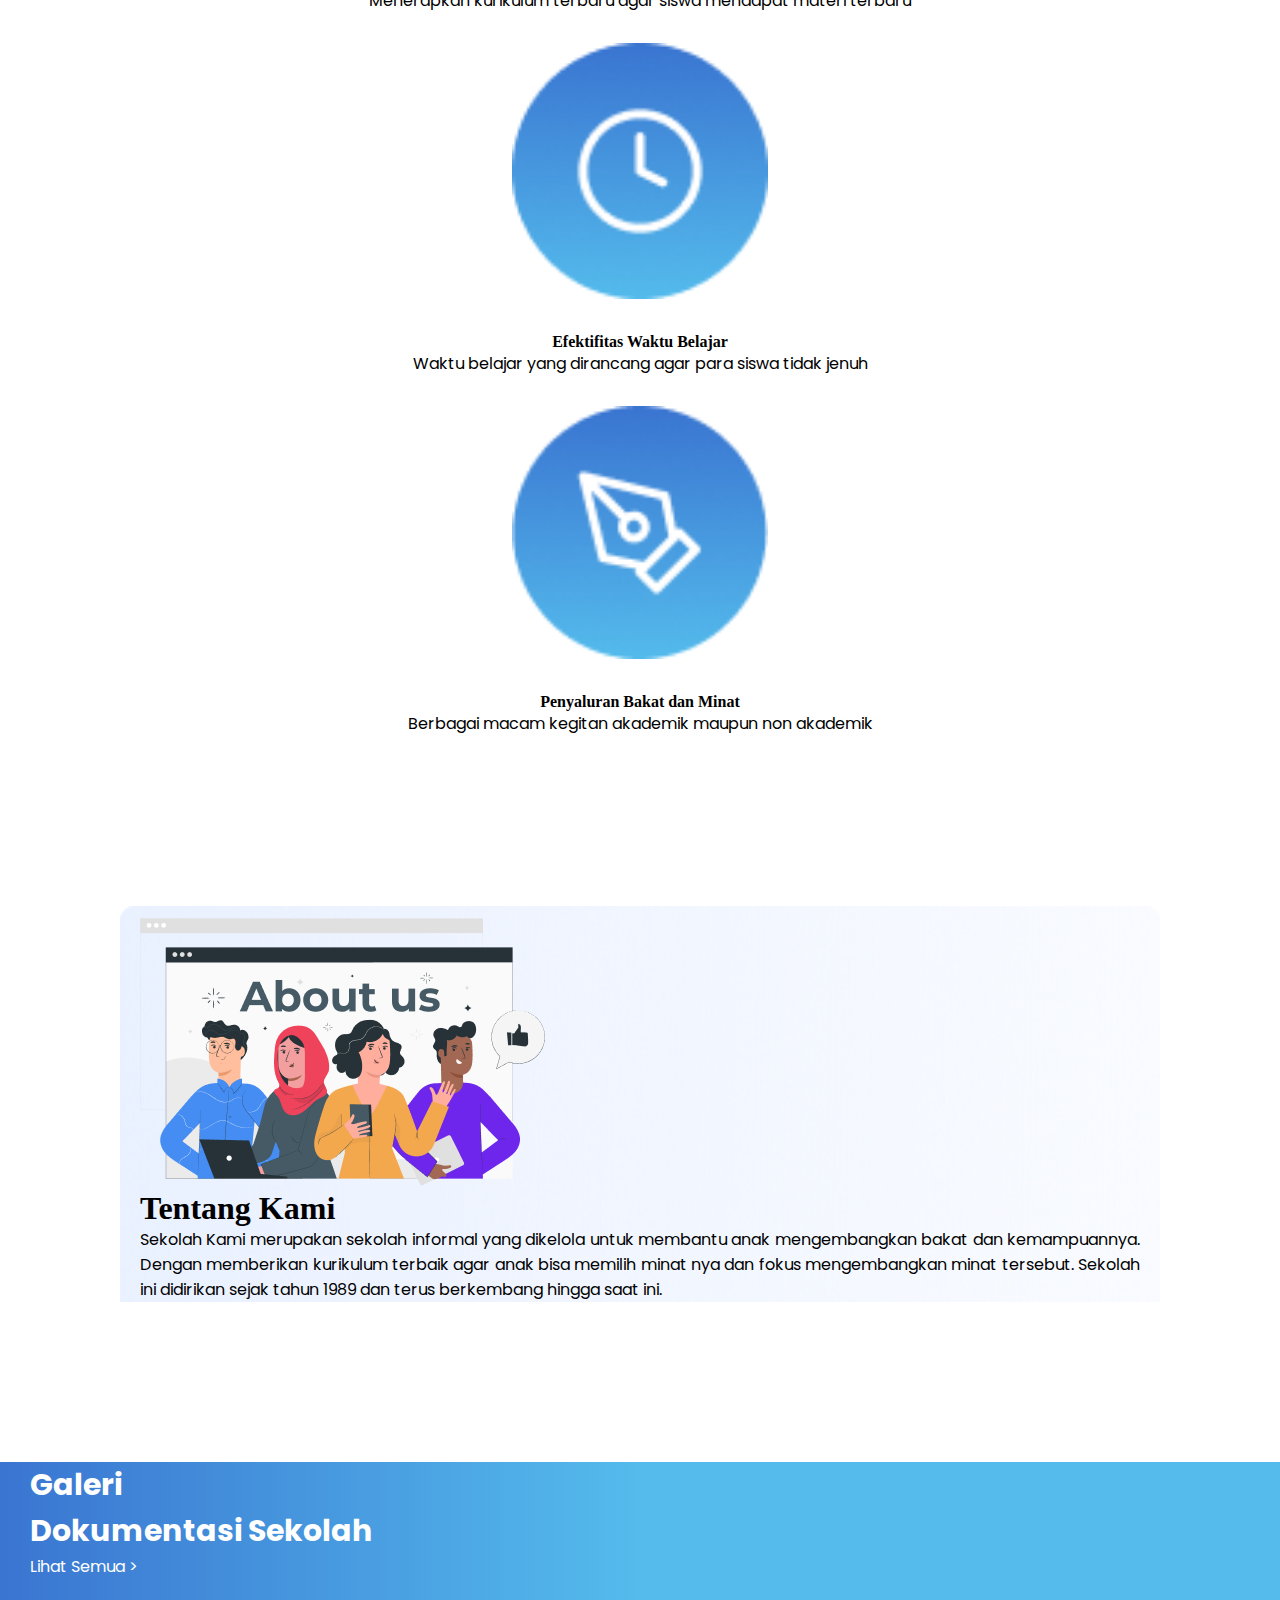
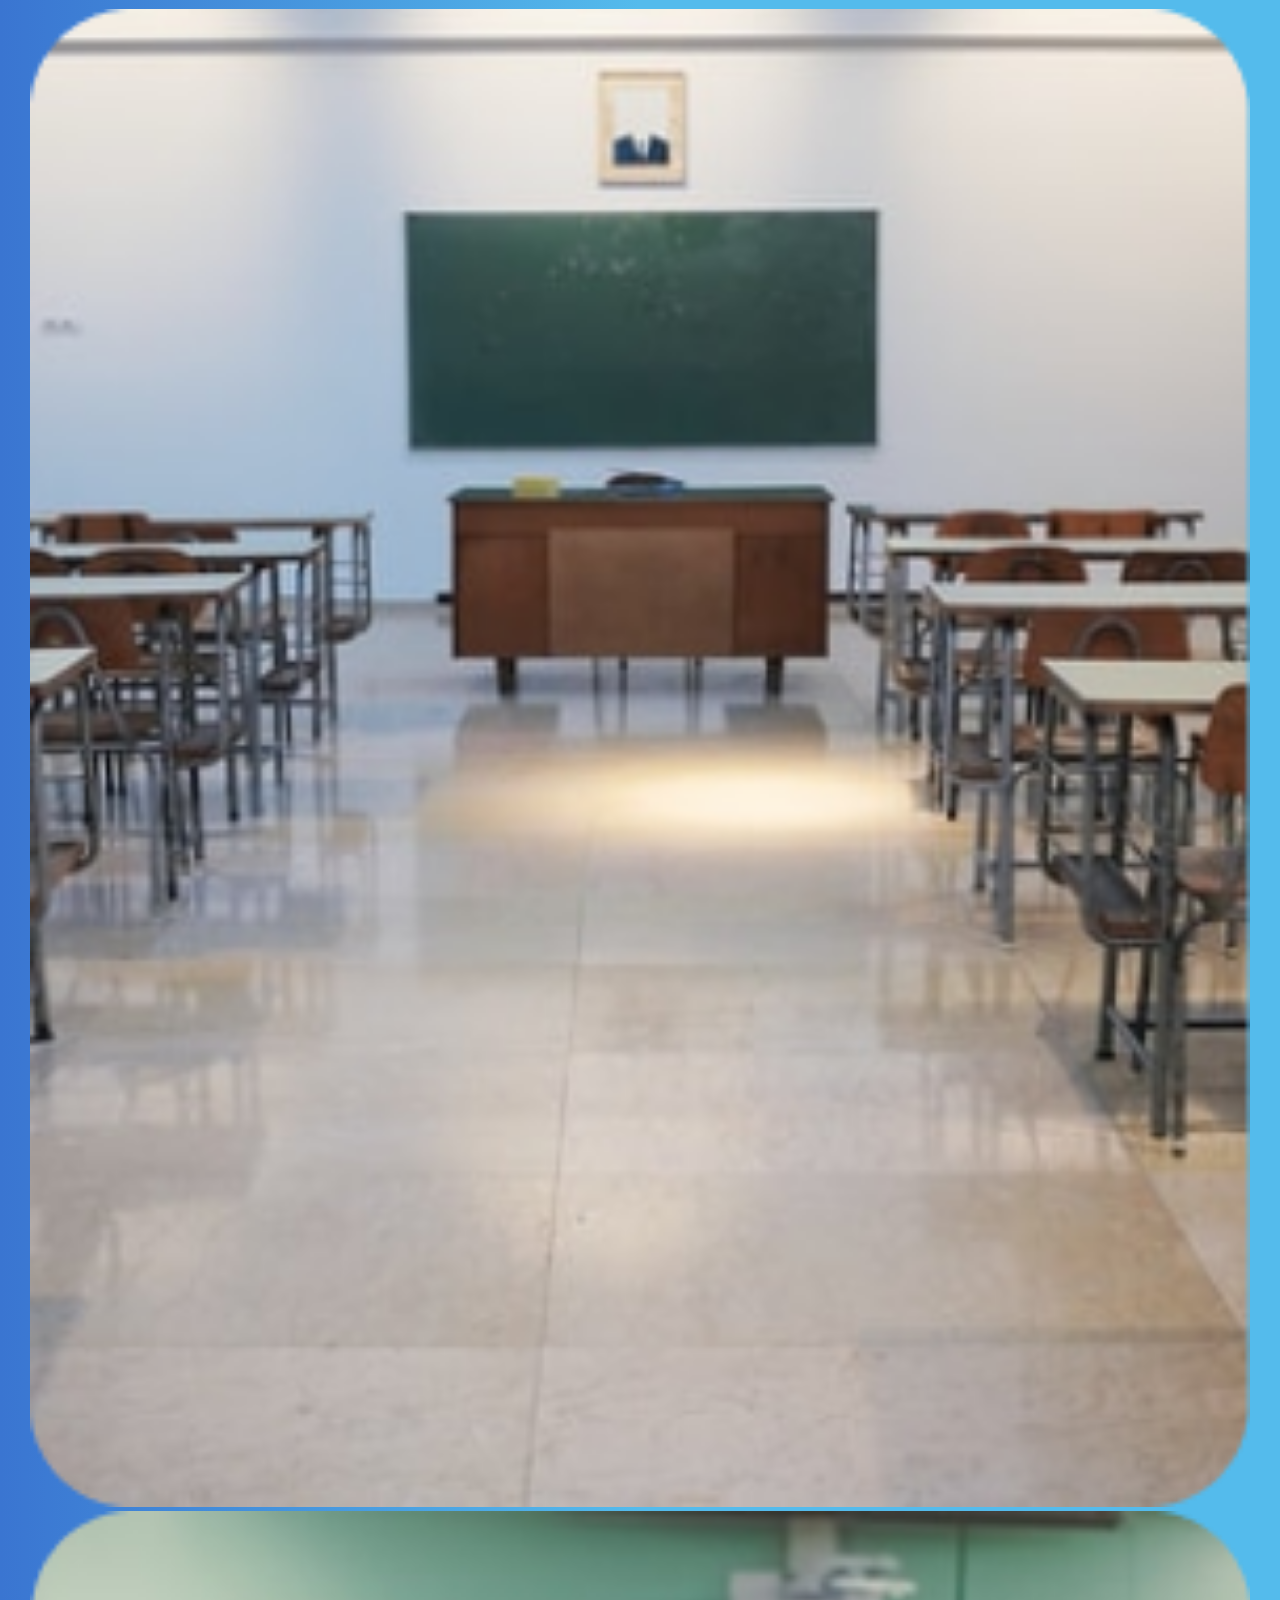
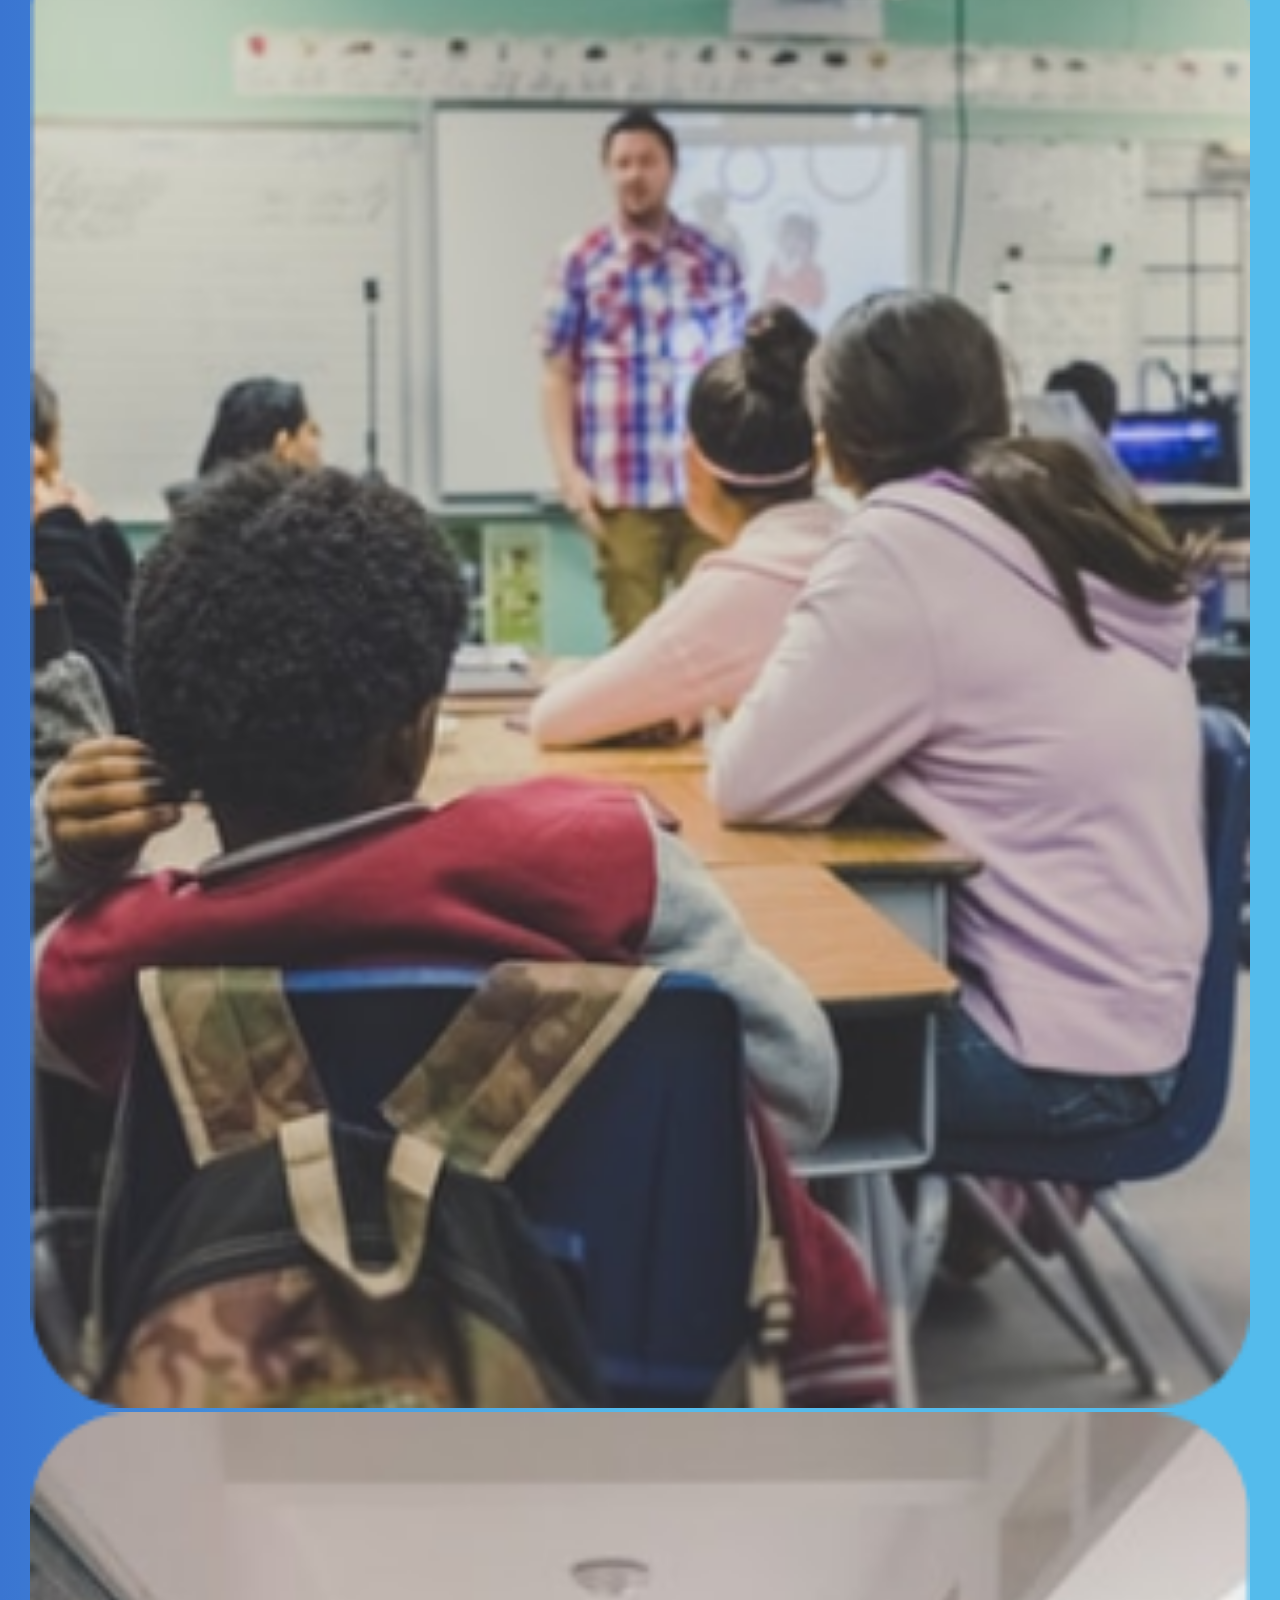
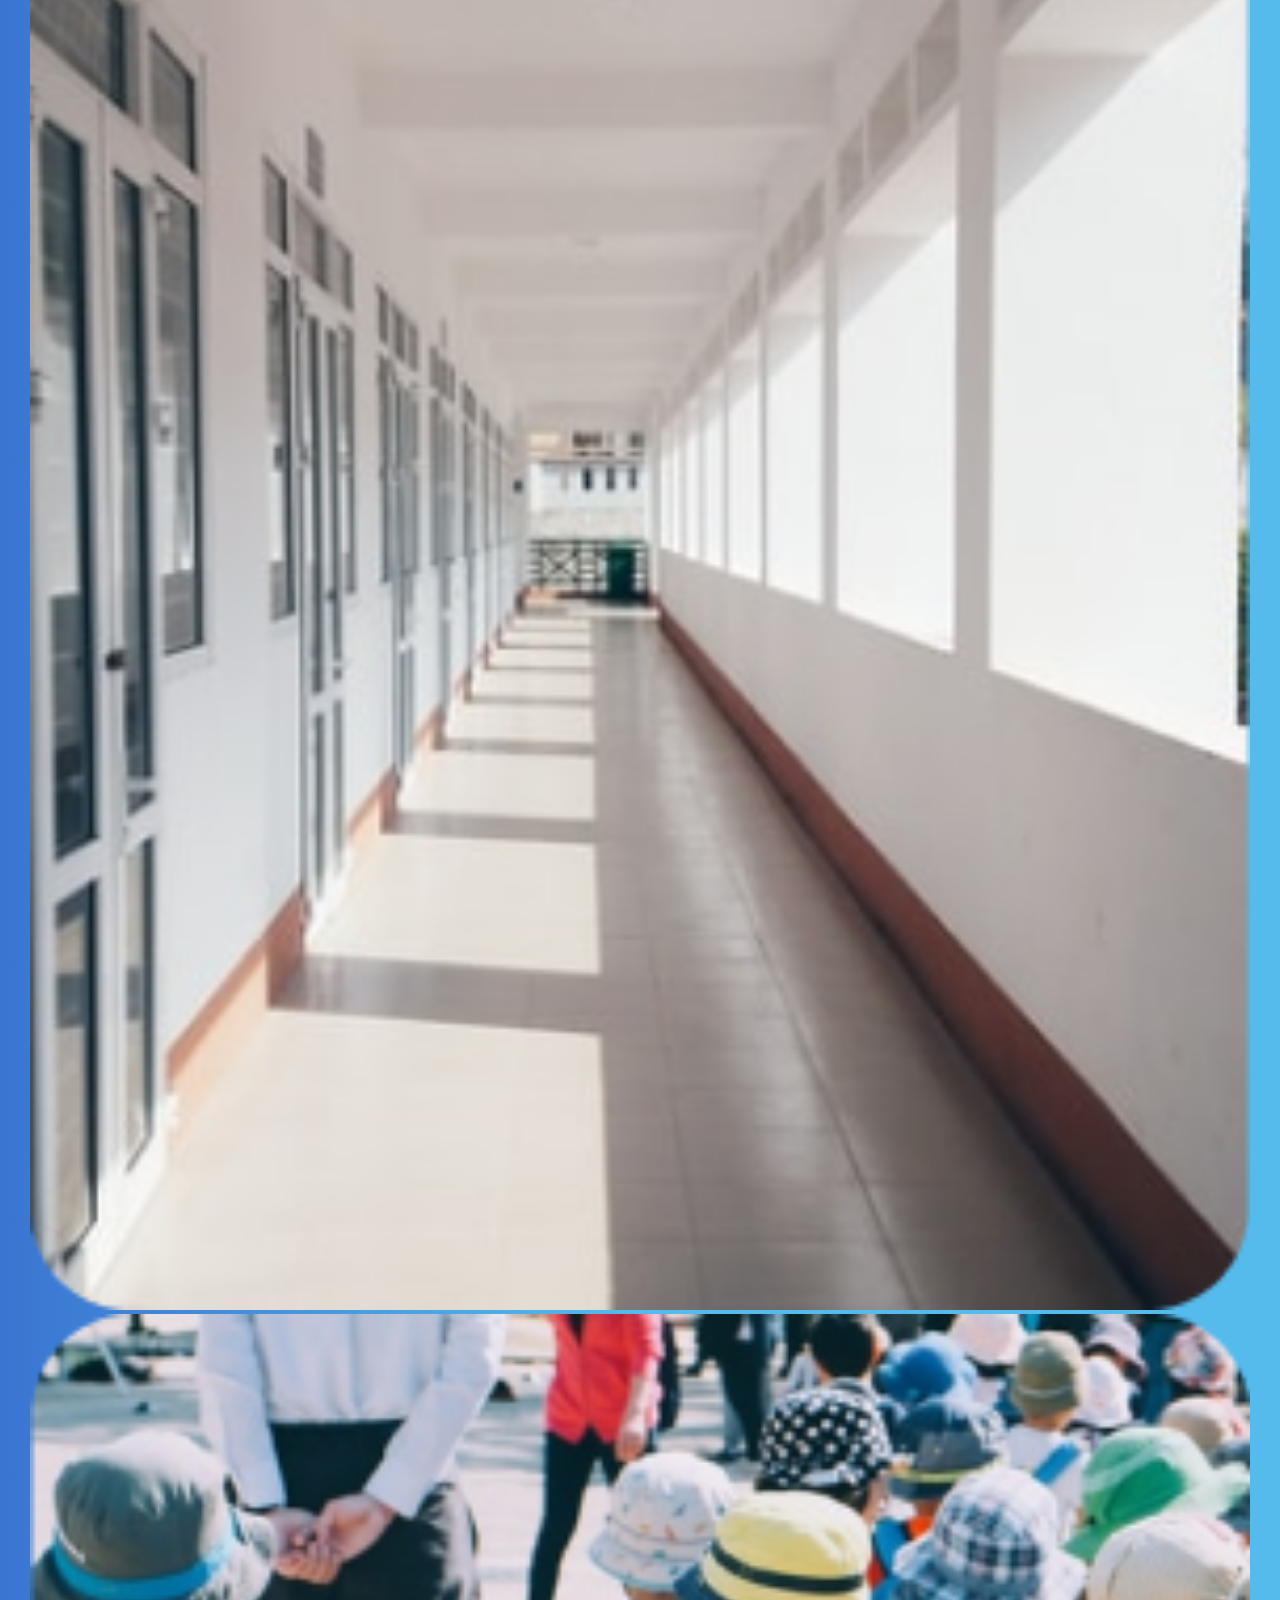
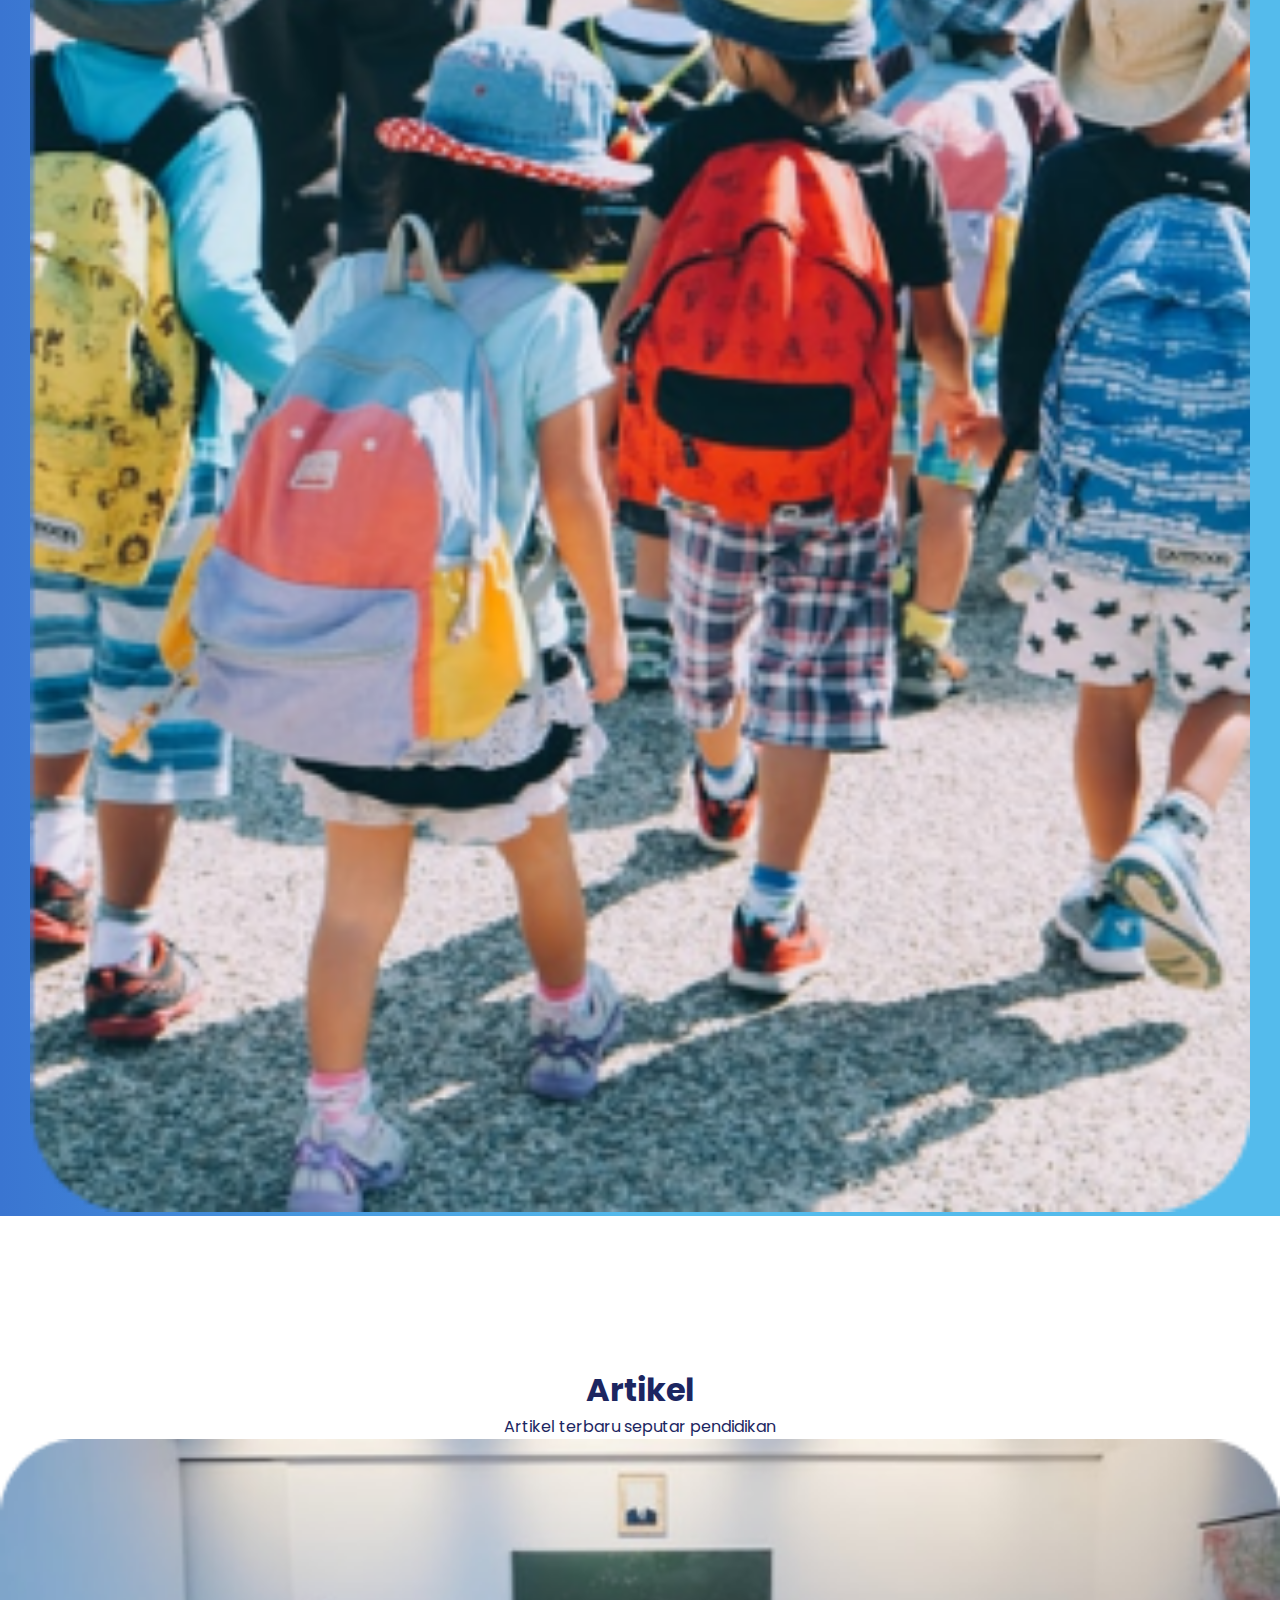
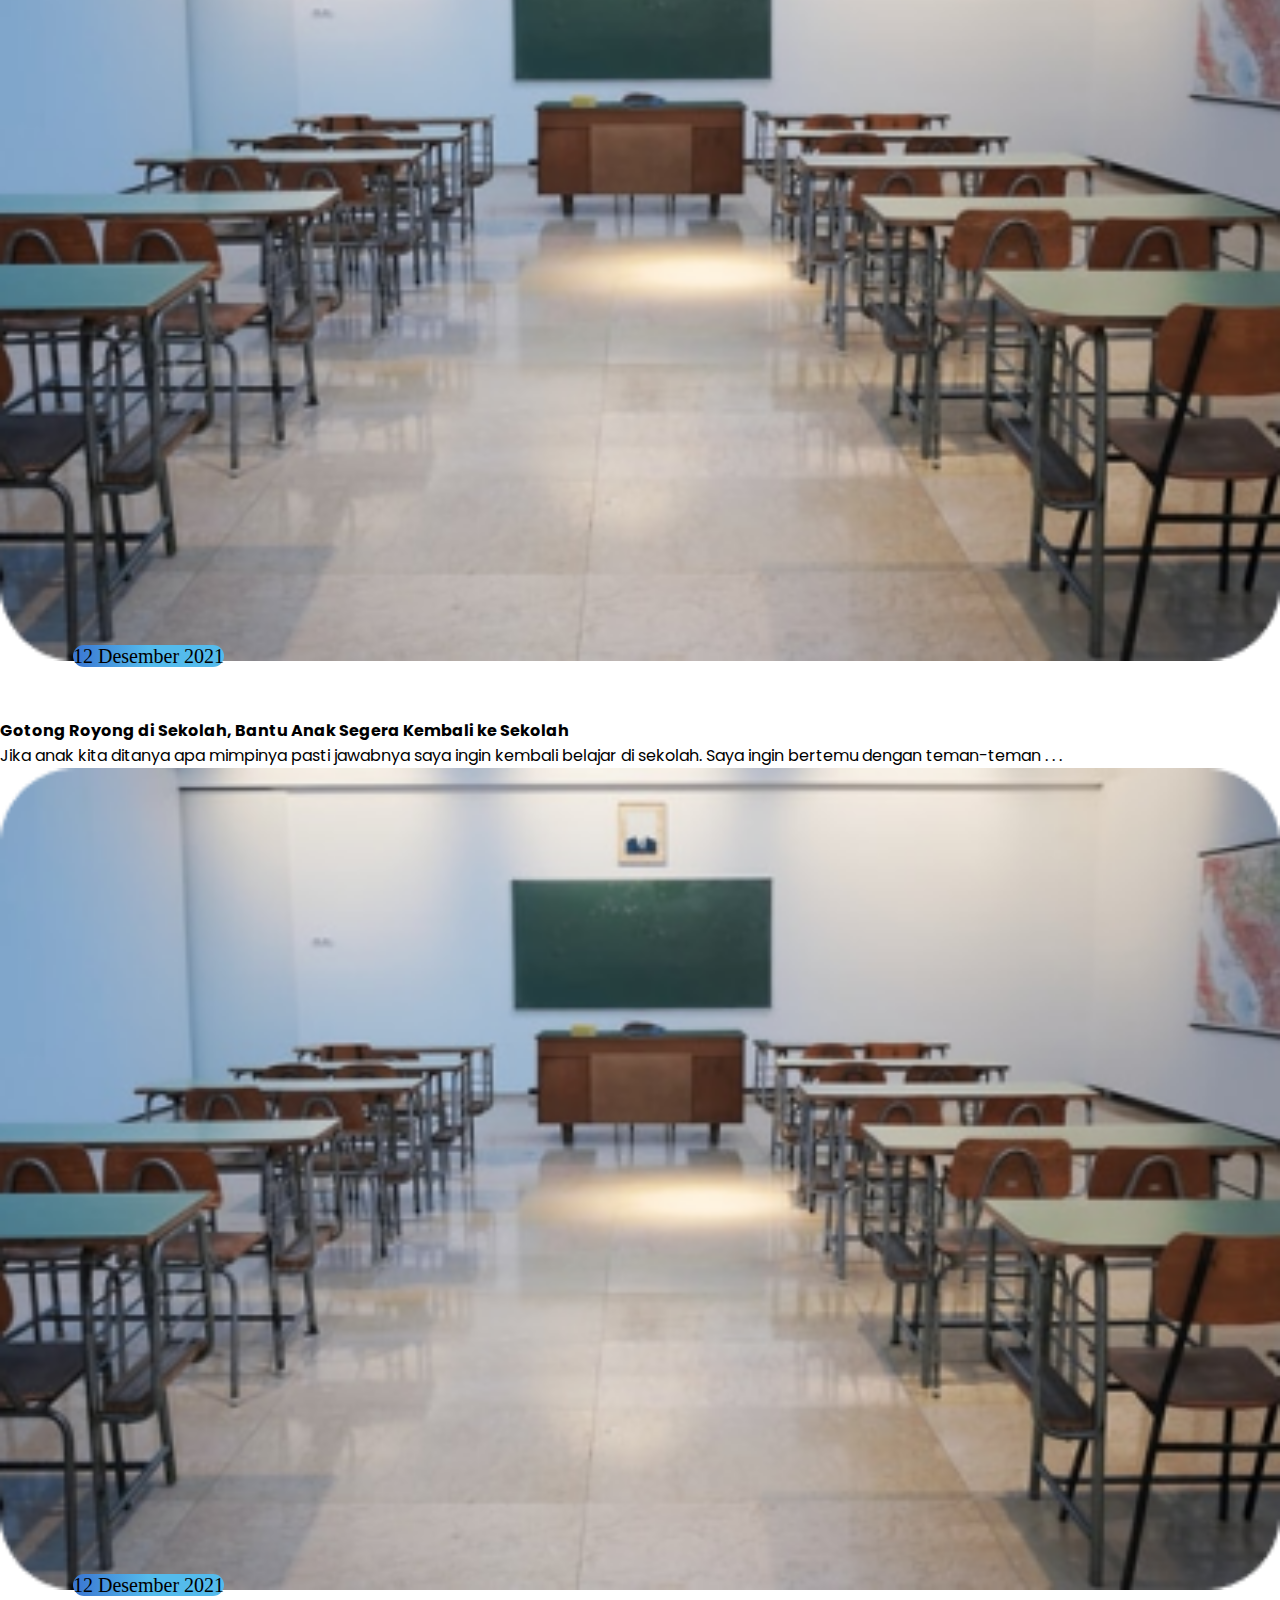
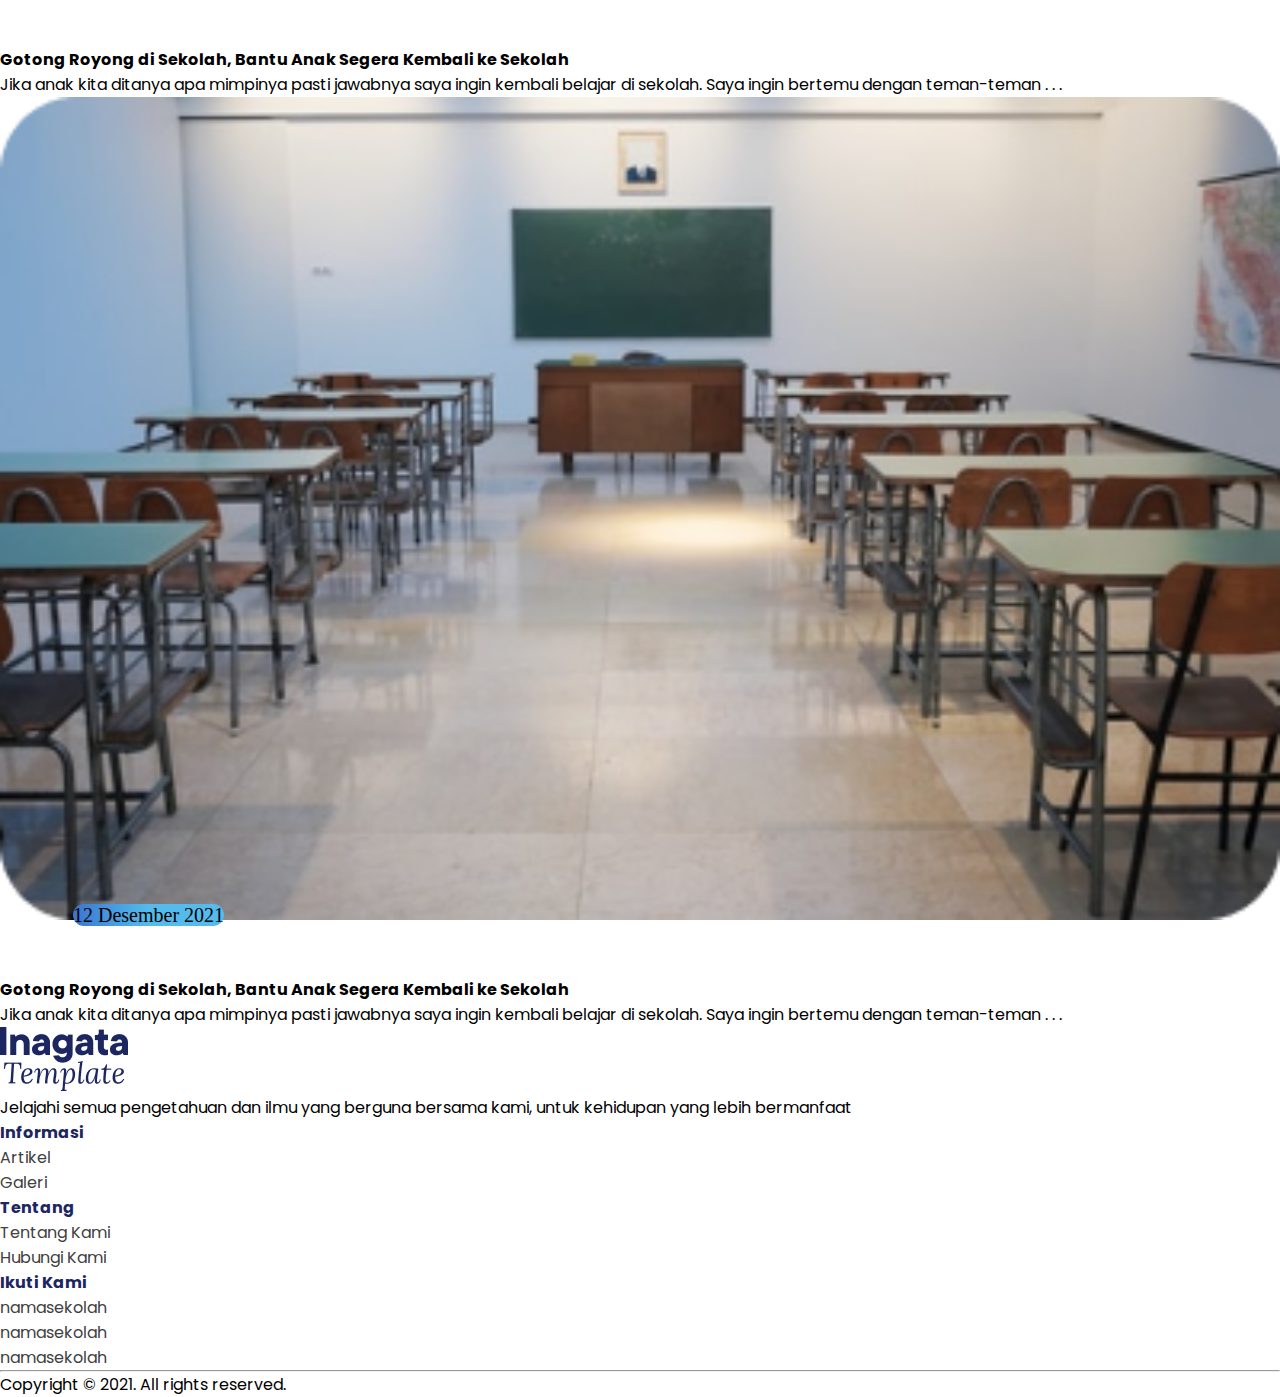
==== commit 3a20f7bc: "10+" ====
--- a/index.html
+++ b/index.html
@@ -5,6 +5,7 @@
     <meta name="viewport" content="width=device-width, initial-scale=1">
     <title>Slicing 1</title>
     <link href="https://cdn.jsdelivr.net/npm/bootstrap@5.2.2/dist/css/bootstrap.min.css" rel="stylesheet" integrity="sha384-Zenh87qX5JnK2Jl0vWa8Ck2rdkQ2Bzep5IDxbcnCeuOxjzrPF/et3URy9Bv1WTRi" crossorigin="anonymous">
+    <link rel="stylesheet" href="node_modules/bootstrap/dist/css/bootstrap.min.css">
     <link rel="stylesheet" href="assets/css/beranda.css">
   </head>
   <body>
@@ -31,23 +32,21 @@
           
           <!-- banner image -->
         <div class="banner-image w-200 vh-150 d-flex justify-content-center align-item-center">
-            <div class="content text-center">
-                <div class="container text-center">
-                    <div class="row">
-                      <div class="col">
-                        <div class="text">
-                          <h1>Tuntut Ilmu Untuk Masa Depan Yang Lebih Baik</h1>
-                          <p>jelajahi semua pengetahuan dan ilmu yang berguna bersama kami, untuk kehidupan yang lebih bermanfaat</p>
-                        </div>
-                        <button type="button" class="btn btn-warning">Daftar Sekarang</button>
-                      </div>
-                      <div class="col">
-                        <img src="assets/image/pana.png" alt="">
-                      </div>
-                    </div>
-                  </div>
-            </div>
-        </div>
+          <div class="content text-center">
+              <div class="container text-center">
+                <div class="row">
+                  <div class="col-4">
+                    <h1>Tuntut Ilmu Untuk Masa Depan Yang Lebih Baik</h1>
+                    <p>jelajahi semua pengetahuan dan ilmu yang berguna bersama kami, untuk kehidupan yang lebih bermanfaat</p>
+                    <a href="kontak.html"><button class="btn " type="button">hubungi kami</button></a>
+                  </div>
+                  <div class="col-4">
+                    <img src="assets/image/pana.png" alt="">
+                  </div>
+                </div>
+              </div>
+          </div>
+      </div>
 
         <!-- keunggulan  -->
         <section class="keunggulan" id="#keunggulan">
@@ -214,7 +213,7 @@
                 </div>
               </div>
           </footer>
-
+          <script src="node_modules/bootstrap/dist/js/bootstrap.bundle.js"></script>
     <script src="https://cdn.jsdelivr.net/npm/bootstrap@5.2.2/dist/js/bootstrap.bundle.min.js" integrity="sha384-OERcA2EqjJCMA+/3y+gxIOqMEjwtxJY7qPCqsdltbNJuaOe923+mo//f6V8Qbsw3" crossorigin="anonymous"></script>
   </body>
-</html>
+</html>